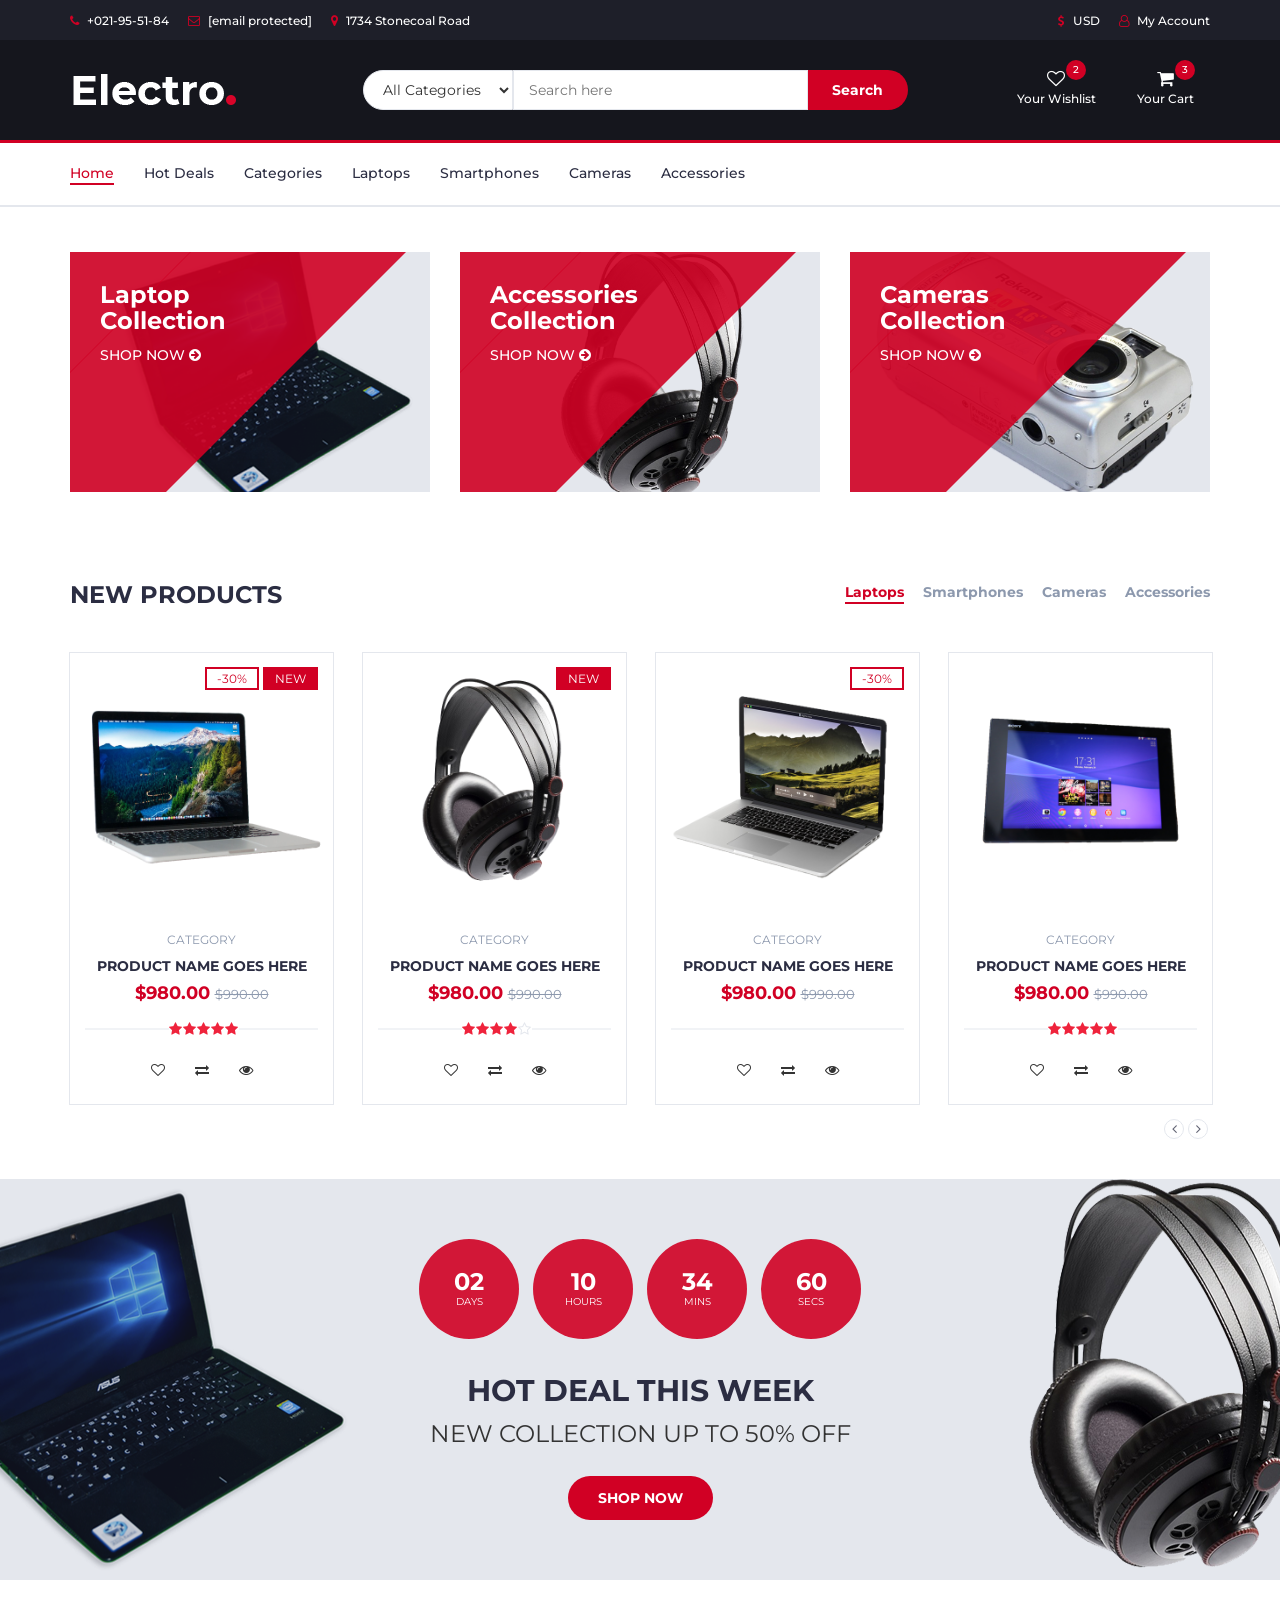
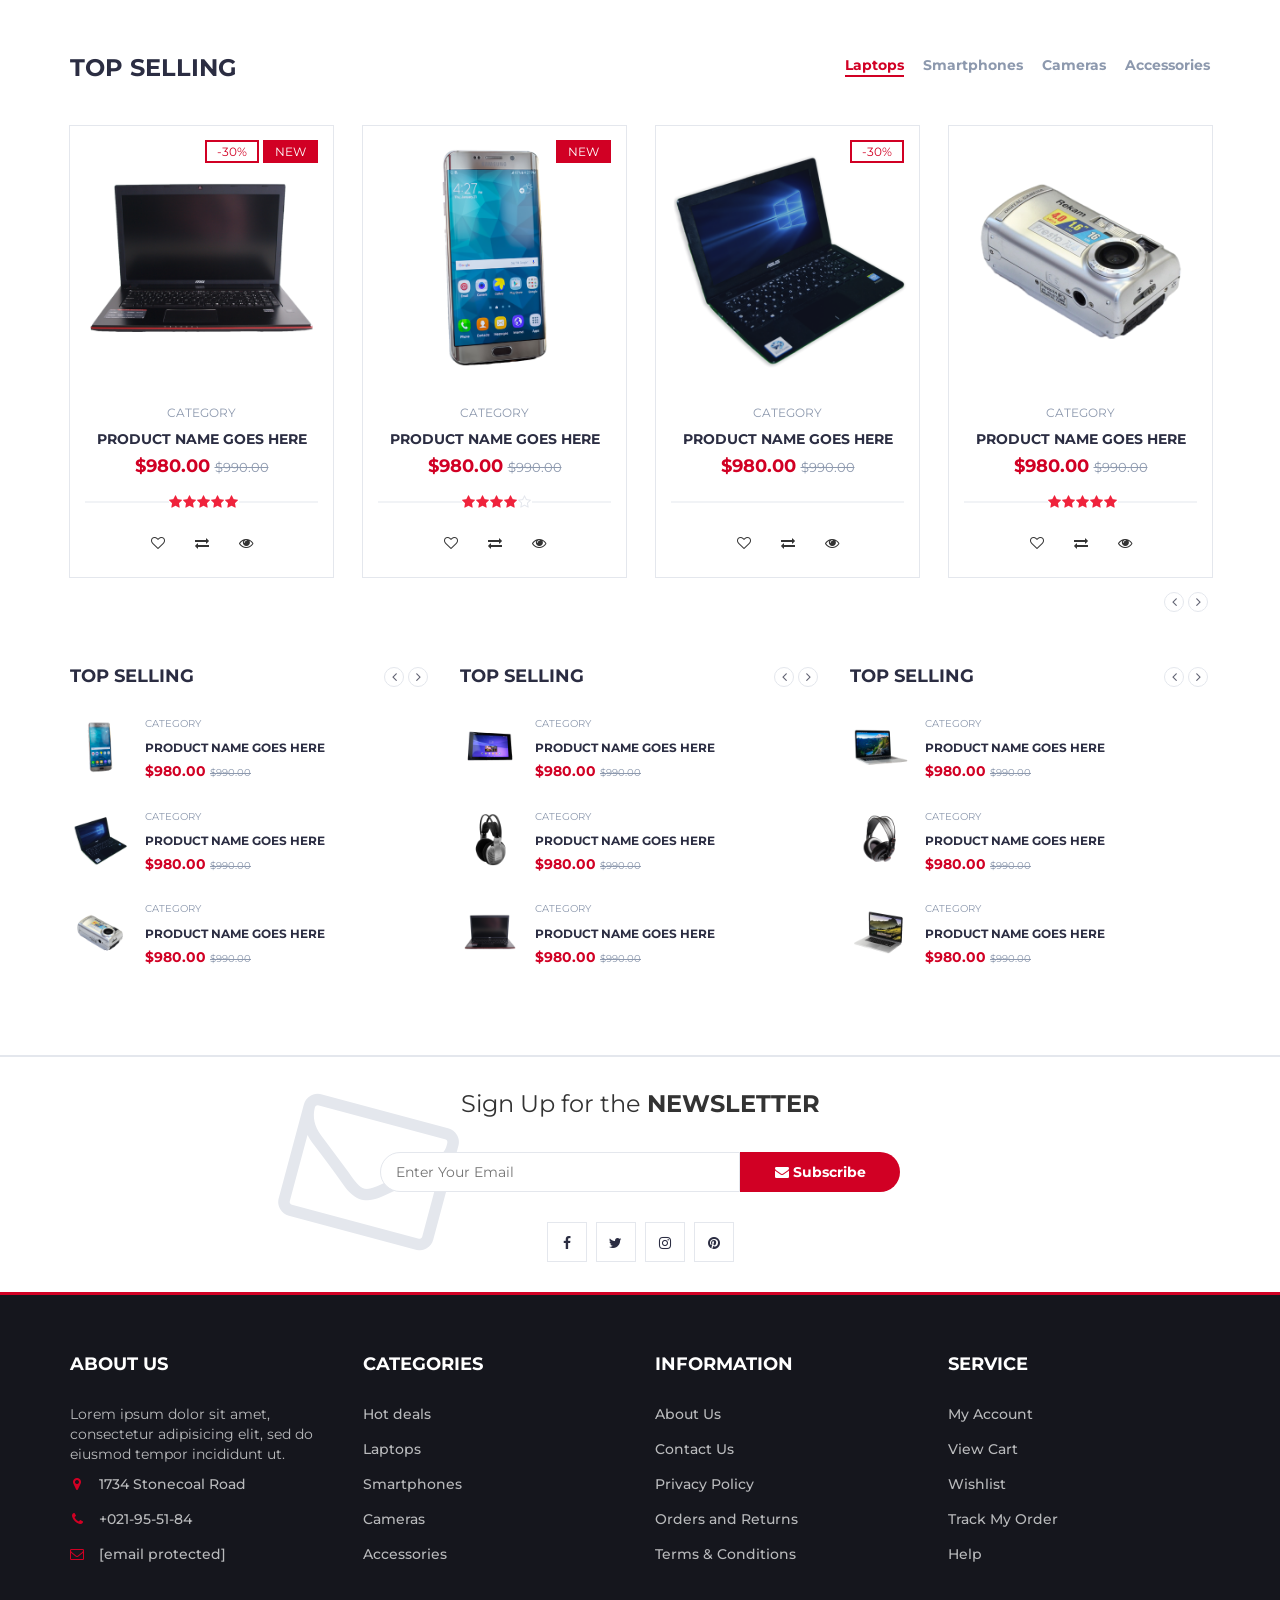
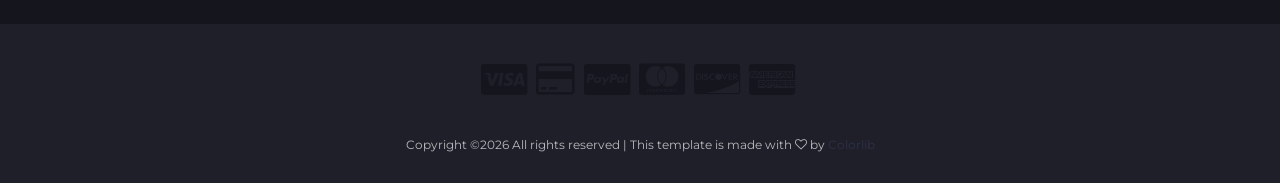
==== index.html @ 6ab48018 "added electro website template" ====
<!DOCTYPE html>
<html lang="en">

<!-- Mirrored from preview.colorlib.com/theme/electro/ by HTTrack Website Copier/3.x [XR&CO'2014], Wed, 13 Jul 2022 20:21:49 GMT -->
<head>
<meta charset="utf-8">
<meta http-equiv="X-UA-Compatible" content="IE=edge">
<meta name="viewport" content="width=device-width, initial-scale=1">

<title>Electro - HTML Ecommerce Template</title>

<link href="https://fonts.googleapis.com/css?family=Montserrat:400,500,700" rel="stylesheet">

<link type="text/css" rel="stylesheet" href="css/bootstrap.min.css%2bslick.css%2bslick-theme.css%2bnouislider.min.css%2bfont-awesome.min.css%2bstyle.css.pagespeed.cc.tL4EfFTy2N.css" />






<!--[if lt IE 9]>
		  <script src="https://oss.maxcdn.com/html5shiv/3.7.3/html5shiv.min.js"></script>
		  <script src="https://oss.maxcdn.com/respond/1.4.2/respond.min.js"></script>
		<![endif]-->
<script nonce="1121c369-f1de-4c46-b9bc-c034959afe3f">(function(w,d){!function(a,e,t,r){a.zarazData=a.zarazData||{};a.zarazData.executed=[];a.zaraz={deferred:[]};a.zaraz.q=[];a.zaraz._f=function(e){return function(){var t=Array.prototype.slice.call(arguments);a.zaraz.q.push({m:e,a:t})}};for(const e of["track","set","ecommerce","debug"])a.zaraz[e]=a.zaraz._f(e);a.zaraz.init=()=>{var t=e.getElementsByTagName(r)[0],z=e.createElement(r),n=e.getElementsByTagName("title")[0];n&&(a.zarazData.t=e.getElementsByTagName("title")[0].text);a.zarazData.x=Math.random();a.zarazData.w=a.screen.width;a.zarazData.h=a.screen.height;a.zarazData.j=a.innerHeight;a.zarazData.e=a.innerWidth;a.zarazData.l=a.location.href;a.zarazData.r=e.referrer;a.zarazData.k=a.screen.colorDepth;a.zarazData.n=e.characterSet;a.zarazData.o=(new Date).getTimezoneOffset();a.zarazData.q=[];for(;a.zaraz.q.length;){const e=a.zaraz.q.shift();a.zarazData.q.push(e)}z.defer=!0;for(const e of[localStorage,sessionStorage])Object.keys(e||{}).filter((a=>a.startsWith("_zaraz_"))).forEach((t=>{try{a.zarazData["z_"+t.slice(7)]=JSON.parse(e.getItem(t))}catch{a.zarazData["z_"+t.slice(7)]=e.getItem(t)}}));z.referrerPolicy="origin";z.src="../../cdn-cgi/zaraz/sd0d9.js?z="+btoa(encodeURIComponent(JSON.stringify(a.zarazData)));t.parentNode.insertBefore(z,t)};["complete","interactive"].includes(e.readyState)?zaraz.init():a.addEventListener("DOMContentLoaded",zaraz.init)}(w,d,0,"script");})(window,document);</script></head>
<body>

<header>

<div id="top-header">
<div class="container">
<ul class="header-links pull-left">
<li><a href="#"><i class="fa fa-phone"></i> +021-95-51-84</a></li>
<li><a href="#"><i class="fa fa-envelope-o"></i> <span class="__cf_email__" data-cfemail="badfd7dbd3d6fadfd7dbd3d694d9d5d7">[email&#160;protected]</span></a></li>
<li><a href="#"><i class="fa fa-map-marker"></i> 1734 Stonecoal Road</a></li>
</ul>
<ul class="header-links pull-right">
<li><a href="#"><i class="fa fa-dollar"></i> USD</a></li>
<li><a href="#"><i class="fa fa-user-o"></i> My Account</a></li>
</ul>
</div>
</div>


<div id="header">

<div class="container">

<div class="row">

<div class="col-md-3">
<div class="header-logo">
<a href="#" class="logo">
<img src="img/xlogo.png.pagespeed.ic.IbZDfTEapV.png" alt="">
</a>
</div>
</div>


<div class="col-md-6">
<div class="header-search">
<form>
<select class="input-select">
<option value="0">All Categories</option>
<option value="1">Category 01</option>
<option value="1">Category 02</option>
</select>
<input class="input" placeholder="Search here">
<button class="search-btn">Search</button>
</form>
</div>
</div>


<div class="col-md-3 clearfix">
<div class="header-ctn">

<div>
<a href="#">
<i class="fa fa-heart-o"></i>
<span>Your Wishlist</span>
<div class="qty">2</div>
</a>
</div>


<div class="dropdown">
<a class="dropdown-toggle" data-toggle="dropdown" aria-expanded="true">
<i class="fa fa-shopping-cart"></i>
<span>Your Cart</span>
<div class="qty">3</div>
</a>
<div class="cart-dropdown">
<div class="cart-list">
<div class="product-widget">
<div class="product-img">
<img src="img/xproduct01.png.pagespeed.ic.bnOya297qz.png" alt="">
</div>
<div class="product-body">
<h3 class="product-name"><a href="#">product name goes here</a></h3>
<h4 class="product-price"><span class="qty">1x</span>$980.00</h4>
</div>
<button class="delete"><i class="fa fa-close"></i></button>
</div>
<div class="product-widget">
<div class="product-img">
<img src="img/xproduct02.png.pagespeed.ic.0F2Q-2YhXR.png" alt="">
</div>
<div class="product-body">
<h3 class="product-name"><a href="#">product name goes here</a></h3>
<h4 class="product-price"><span class="qty">3x</span>$980.00</h4>
</div>
<button class="delete"><i class="fa fa-close"></i></button>
</div>
</div>
<div class="cart-summary">
<small>3 Item(s) selected</small>
<h5>SUBTOTAL: $2940.00</h5>
</div>
<div class="cart-btns">
<a href="#">View Cart</a>
<a href="#">Checkout <i class="fa fa-arrow-circle-right"></i></a>
</div>
</div>
</div>


<div class="menu-toggle">
<a href="#">
<i class="fa fa-bars"></i>
<span>Menu</span>
</a>
</div>

</div>
</div>

</div>

</div>

</div>

</header>


<nav id="navigation">

<div class="container">

<div id="responsive-nav">

<ul class="main-nav nav navbar-nav">
<li class="active"><a href="#">Home</a></li>
<li><a href="#">Hot Deals</a></li>
<li><a href="#">Categories</a></li>
<li><a href="#">Laptops</a></li>
<li><a href="#">Smartphones</a></li>
<li><a href="#">Cameras</a></li>
<li><a href="#">Accessories</a></li>
</ul>

</div>

</div>

</nav>


<div class="section">

<div class="container">

<div class="row">

<div class="col-md-4 col-xs-6">
<div class="shop">
<div class="shop-img">
<img src="img/xshop01.png.pagespeed.ic.0OLxVjlK5l.png" alt="">
</div>
<div class="shop-body">
<h3>Laptop<br>Collection</h3>
<a href="#" class="cta-btn">Shop now <i class="fa fa-arrow-circle-right"></i></a>
</div>
</div>
</div>


<div class="col-md-4 col-xs-6">
<div class="shop">
<div class="shop-img">
<img src="img/xshop03.png.pagespeed.ic.8NpHKbVVNM.png" alt="">
</div>
<div class="shop-body">
<h3>Accessories<br>Collection</h3>
<a href="#" class="cta-btn">Shop now <i class="fa fa-arrow-circle-right"></i></a>
</div>
</div>
</div>


<div class="col-md-4 col-xs-6">
<div class="shop">
<div class="shop-img">
<img src="img/xshop02.png.pagespeed.ic.lJiAjCgvog.png" alt="">
</div>
<div class="shop-body">
<h3>Cameras<br>Collection</h3>
<a href="#" class="cta-btn">Shop now <i class="fa fa-arrow-circle-right"></i></a>
</div>
</div>
</div>

</div>

</div>

</div>


<div class="section">

<div class="container">

<div class="row">

<div class="col-md-12">
<div class="section-title">
<h3 class="title">New Products</h3>
<div class="section-nav">
<ul class="section-tab-nav tab-nav">
<li class="active"><a data-toggle="tab" href="#tab1">Laptops</a></li>
<li><a data-toggle="tab" href="#tab1">Smartphones</a></li>
<li><a data-toggle="tab" href="#tab1">Cameras</a></li>
<li><a data-toggle="tab" href="#tab1">Accessories</a></li>
</ul>
</div>
</div>
</div>


<div class="col-md-12">
<div class="row">
<div class="products-tabs">

<div id="tab1" class="tab-pane active">
<div class="products-slick" data-nav="#slick-nav-1">

<div class="product">
<div class="product-img">
<img src="img/xproduct01.png.pagespeed.ic.bnOya297qz.png" alt="">
<div class="product-label">
<span class="sale">-30%</span>
<span class="new">NEW</span>
</div>
</div>
<div class="product-body">
<p class="product-category">Category</p>
<h3 class="product-name"><a href="#">product name goes here</a></h3>
<h4 class="product-price">$980.00 <del class="product-old-price">$990.00</del></h4>
<div class="product-rating">
<i class="fa fa-star"></i>
<i class="fa fa-star"></i>
<i class="fa fa-star"></i>
<i class="fa fa-star"></i>
<i class="fa fa-star"></i>
</div>
<div class="product-btns">
<button class="add-to-wishlist"><i class="fa fa-heart-o"></i><span class="tooltipp">add to wishlist</span></button>
<button class="add-to-compare"><i class="fa fa-exchange"></i><span class="tooltipp">add to compare</span></button>
<button class="quick-view"><i class="fa fa-eye"></i><span class="tooltipp">quick view</span></button>
</div>
</div>
<div class="add-to-cart">
<button class="add-to-cart-btn"><i class="fa fa-shopping-cart"></i> add to cart</button>
</div>
</div>


<div class="product">
<div class="product-img">
<img src="img/xproduct02.png.pagespeed.ic.0F2Q-2YhXR.png" alt="">
<div class="product-label">
<span class="new">NEW</span>
</div>
</div>
<div class="product-body">
<p class="product-category">Category</p>
<h3 class="product-name"><a href="#">product name goes here</a></h3>
<h4 class="product-price">$980.00 <del class="product-old-price">$990.00</del></h4>
<div class="product-rating">
<i class="fa fa-star"></i>
<i class="fa fa-star"></i>
<i class="fa fa-star"></i>
<i class="fa fa-star"></i>
<i class="fa fa-star-o"></i>
</div>
<div class="product-btns">
<button class="add-to-wishlist"><i class="fa fa-heart-o"></i><span class="tooltipp">add to wishlist</span></button>
<button class="add-to-compare"><i class="fa fa-exchange"></i><span class="tooltipp">add to compare</span></button>
<button class="quick-view"><i class="fa fa-eye"></i><span class="tooltipp">quick view</span></button>
</div>
</div>
<div class="add-to-cart">
<button class="add-to-cart-btn"><i class="fa fa-shopping-cart"></i> add to cart</button>
</div>
</div>


<div class="product">
<div class="product-img">
<img src="img/xproduct03.png.pagespeed.ic.-8OzpBNts2.png" alt="">
<div class="product-label">
<span class="sale">-30%</span>
</div>
</div>
<div class="product-body">
<p class="product-category">Category</p>
<h3 class="product-name"><a href="#">product name goes here</a></h3>
<h4 class="product-price">$980.00 <del class="product-old-price">$990.00</del></h4>
<div class="product-rating">
</div>
<div class="product-btns">
<button class="add-to-wishlist"><i class="fa fa-heart-o"></i><span class="tooltipp">add to wishlist</span></button>
<button class="add-to-compare"><i class="fa fa-exchange"></i><span class="tooltipp">add to compare</span></button>
<button class="quick-view"><i class="fa fa-eye"></i><span class="tooltipp">quick view</span></button>
</div>
</div>
<div class="add-to-cart">
<button class="add-to-cart-btn"><i class="fa fa-shopping-cart"></i> add to cart</button>
</div>
</div>


<div class="product">
<div class="product-img">
<img src="img/xproduct04.png.pagespeed.ic.X-NiSwyfSW.png" alt="">
</div>
<div class="product-body">
<p class="product-category">Category</p>
<h3 class="product-name"><a href="#">product name goes here</a></h3>
<h4 class="product-price">$980.00 <del class="product-old-price">$990.00</del></h4>
<div class="product-rating">
<i class="fa fa-star"></i>
<i class="fa fa-star"></i>
<i class="fa fa-star"></i>
<i class="fa fa-star"></i>
<i class="fa fa-star"></i>
</div>
<div class="product-btns">
<button class="add-to-wishlist"><i class="fa fa-heart-o"></i><span class="tooltipp">add to wishlist</span></button>
<button class="add-to-compare"><i class="fa fa-exchange"></i><span class="tooltipp">add to compare</span></button>
<button class="quick-view"><i class="fa fa-eye"></i><span class="tooltipp">quick view</span></button>
</div>
</div>
<div class="add-to-cart">
<button class="add-to-cart-btn"><i class="fa fa-shopping-cart"></i> add to cart</button>
</div>
</div>


<div class="product">
<div class="product-img">
<img src="img/xproduct05.png.pagespeed.ic.fo26rusUtM.png" alt="">
</div>
<div class="product-body">
<p class="product-category">Category</p>
<h3 class="product-name"><a href="#">product name goes here</a></h3>
<h4 class="product-price">$980.00 <del class="product-old-price">$990.00</del></h4>
<div class="product-rating">
<i class="fa fa-star"></i>
<i class="fa fa-star"></i>
<i class="fa fa-star"></i>
<i class="fa fa-star"></i>
<i class="fa fa-star"></i>
</div>
<div class="product-btns">
<button class="add-to-wishlist"><i class="fa fa-heart-o"></i><span class="tooltipp">add to wishlist</span></button>
<button class="add-to-compare"><i class="fa fa-exchange"></i><span class="tooltipp">add to compare</span></button>
<button class="quick-view"><i class="fa fa-eye"></i><span class="tooltipp">quick view</span></button>
</div>
</div>
<div class="add-to-cart">
<button class="add-to-cart-btn"><i class="fa fa-shopping-cart"></i> add to cart</button>
</div>
</div>

</div>
<div id="slick-nav-1" class="products-slick-nav"></div>
</div>

</div>
</div>
</div>

</div>

</div>

</div>


<div id="hot-deal" class="section">

<div class="container">

<div class="row">
<div class="col-md-12">
<div class="hot-deal">
<ul class="hot-deal-countdown">
<li>
<div>
<h3>02</h3>
<span>Days</span>
</div>
</li>
<li>
<div>
<h3>10</h3>
<span>Hours</span>
</div>
</li>
<li>
<div>
<h3>34</h3>
<span>Mins</span>
</div>
</li>
<li>
<div>
<h3>60</h3>
<span>Secs</span>
</div>
</li>
</ul>
<h2 class="text-uppercase">hot deal this week</h2>
<p>New Collection Up to 50% OFF</p>
<a class="primary-btn cta-btn" href="#">Shop now</a>
</div>
</div>
</div>

</div>

</div>


<div class="section">

<div class="container">

<div class="row">

<div class="col-md-12">
<div class="section-title">
<h3 class="title">Top selling</h3>
<div class="section-nav">
<ul class="section-tab-nav tab-nav">
<li class="active"><a data-toggle="tab" href="#tab2">Laptops</a></li>
<li><a data-toggle="tab" href="#tab2">Smartphones</a></li>
<li><a data-toggle="tab" href="#tab2">Cameras</a></li>
<li><a data-toggle="tab" href="#tab2">Accessories</a></li>
</ul>
</div>
</div>
</div>


<div class="col-md-12">
<div class="row">
<div class="products-tabs">

<div id="tab2" class="tab-pane fade in active">
<div class="products-slick" data-nav="#slick-nav-2">

<div class="product">
<div class="product-img">
<img src="img/xproduct06.png.pagespeed.ic._yeq3mFhdV.png" alt="">
<div class="product-label">
<span class="sale">-30%</span>
<span class="new">NEW</span>
</div>
</div>
<div class="product-body">
<p class="product-category">Category</p>
<h3 class="product-name"><a href="#">product name goes here</a></h3>
<h4 class="product-price">$980.00 <del class="product-old-price">$990.00</del></h4>
<div class="product-rating">
<i class="fa fa-star"></i>
<i class="fa fa-star"></i>
<i class="fa fa-star"></i>
<i class="fa fa-star"></i>
<i class="fa fa-star"></i>
</div>
<div class="product-btns">
<button class="add-to-wishlist"><i class="fa fa-heart-o"></i><span class="tooltipp">add to wishlist</span></button>
<button class="add-to-compare"><i class="fa fa-exchange"></i><span class="tooltipp">add to compare</span></button>
<button class="quick-view"><i class="fa fa-eye"></i><span class="tooltipp">quick view</span></button>
</div>
</div>
<div class="add-to-cart">
<button class="add-to-cart-btn"><i class="fa fa-shopping-cart"></i> add to cart</button>
</div>
</div>


<div class="product">
<div class="product-img">
<img src="img/xproduct07.png.pagespeed.ic.fLNCvoVVwK.png" alt="">
<div class="product-label">
<span class="new">NEW</span>
</div>
</div>
<div class="product-body">
<p class="product-category">Category</p>
<h3 class="product-name"><a href="#">product name goes here</a></h3>
<h4 class="product-price">$980.00 <del class="product-old-price">$990.00</del></h4>
<div class="product-rating">
<i class="fa fa-star"></i>
<i class="fa fa-star"></i>
<i class="fa fa-star"></i>
<i class="fa fa-star"></i>
<i class="fa fa-star-o"></i>
</div>
<div class="product-btns">
<button class="add-to-wishlist"><i class="fa fa-heart-o"></i><span class="tooltipp">add to wishlist</span></button>
<button class="add-to-compare"><i class="fa fa-exchange"></i><span class="tooltipp">add to compare</span></button>
<button class="quick-view"><i class="fa fa-eye"></i><span class="tooltipp">quick view</span></button>
</div>
</div>
<div class="add-to-cart">
<button class="add-to-cart-btn"><i class="fa fa-shopping-cart"></i> add to cart</button>
</div>
</div>


<div class="product">
<div class="product-img">
<img src="img/xproduct08.png.pagespeed.ic.aaUMhbY1m8.png" alt="">
<div class="product-label">
<span class="sale">-30%</span>
</div>
</div>
<div class="product-body">
<p class="product-category">Category</p>
<h3 class="product-name"><a href="#">product name goes here</a></h3>
<h4 class="product-price">$980.00 <del class="product-old-price">$990.00</del></h4>
<div class="product-rating">
</div>
<div class="product-btns">
<button class="add-to-wishlist"><i class="fa fa-heart-o"></i><span class="tooltipp">add to wishlist</span></button>
<button class="add-to-compare"><i class="fa fa-exchange"></i><span class="tooltipp">add to compare</span></button>
<button class="quick-view"><i class="fa fa-eye"></i><span class="tooltipp">quick view</span></button>
</div>
</div>
<div class="add-to-cart">
<button class="add-to-cart-btn"><i class="fa fa-shopping-cart"></i> add to cart</button>
</div>
</div>


<div class="product">
<div class="product-img">
<img src="img/xproduct09.png.pagespeed.ic.ZyaawIedge.png" alt="">
</div>
<div class="product-body">
<p class="product-category">Category</p>
<h3 class="product-name"><a href="#">product name goes here</a></h3>
<h4 class="product-price">$980.00 <del class="product-old-price">$990.00</del></h4>
<div class="product-rating">
<i class="fa fa-star"></i>
<i class="fa fa-star"></i>
<i class="fa fa-star"></i>
<i class="fa fa-star"></i>
<i class="fa fa-star"></i>
</div>
<div class="product-btns">
<button class="add-to-wishlist"><i class="fa fa-heart-o"></i><span class="tooltipp">add to wishlist</span></button>
<button class="add-to-compare"><i class="fa fa-exchange"></i><span class="tooltipp">add to compare</span></button>
<button class="quick-view"><i class="fa fa-eye"></i><span class="tooltipp">quick view</span></button>
</div>
</div>
<div class="add-to-cart">
<button class="add-to-cart-btn"><i class="fa fa-shopping-cart"></i> add to cart</button>
</div>
</div>


<div class="product">
<div class="product-img">
<img src="img/xproduct01.png.pagespeed.ic.bnOya297qz.png" alt="">
</div>
<div class="product-body">
<p class="product-category">Category</p>
<h3 class="product-name"><a href="#">product name goes here</a></h3>
<h4 class="product-price">$980.00 <del class="product-old-price">$990.00</del></h4>
<div class="product-rating">
<i class="fa fa-star"></i>
<i class="fa fa-star"></i>
<i class="fa fa-star"></i>
<i class="fa fa-star"></i>
<i class="fa fa-star"></i>
</div>
<div class="product-btns">
<button class="add-to-wishlist"><i class="fa fa-heart-o"></i><span class="tooltipp">add to wishlist</span></button>
<button class="add-to-compare"><i class="fa fa-exchange"></i><span class="tooltipp">add to compare</span></button>
<button class="quick-view"><i class="fa fa-eye"></i><span class="tooltipp">quick view</span></button>
</div>
</div>
<div class="add-to-cart">
<button class="add-to-cart-btn"><i class="fa fa-shopping-cart"></i> add to cart</button>
</div>
</div>

</div>
<div id="slick-nav-2" class="products-slick-nav"></div>
</div>

</div>
</div>
</div>

</div>

</div>

</div>


<div class="section">

<div class="container">

<div class="row">
<div class="col-md-4 col-xs-6">
<div class="section-title">
<h4 class="title">Top selling</h4>
<div class="section-nav">
<div id="slick-nav-3" class="products-slick-nav"></div>
</div>
</div>
<div class="products-widget-slick" data-nav="#slick-nav-3">
<div>

<div class="product-widget">
<div class="product-img">
<img src="img/xproduct07.png.pagespeed.ic.fLNCvoVVwK.png" alt="">
</div>
<div class="product-body">
<p class="product-category">Category</p>
<h3 class="product-name"><a href="#">product name goes here</a></h3>
<h4 class="product-price">$980.00 <del class="product-old-price">$990.00</del></h4>
</div>
</div>


<div class="product-widget">
<div class="product-img">
<img src="img/xproduct08.png.pagespeed.ic.aaUMhbY1m8.png" alt="">
</div>
<div class="product-body">
<p class="product-category">Category</p>
<h3 class="product-name"><a href="#">product name goes here</a></h3>
<h4 class="product-price">$980.00 <del class="product-old-price">$990.00</del></h4>
</div>
</div>


<div class="product-widget">
<div class="product-img">
<img src="img/xproduct09.png.pagespeed.ic.ZyaawIedge.png" alt="">
</div>
<div class="product-body">
<p class="product-category">Category</p>
<h3 class="product-name"><a href="#">product name goes here</a></h3>
<h4 class="product-price">$980.00 <del class="product-old-price">$990.00</del></h4>
</div>
</div>

</div>
<div>

<div class="product-widget">
<div class="product-img">
<img src="img/xproduct01.png.pagespeed.ic.bnOya297qz.png" alt="">
</div>
<div class="product-body">
<p class="product-category">Category</p>
<h3 class="product-name"><a href="#">product name goes here</a></h3>
<h4 class="product-price">$980.00 <del class="product-old-price">$990.00</del></h4>
</div>
</div>


<div class="product-widget">
<div class="product-img">
<img src="img/xproduct02.png.pagespeed.ic.0F2Q-2YhXR.png" alt="">
</div>
<div class="product-body">
<p class="product-category">Category</p>
<h3 class="product-name"><a href="#">product name goes here</a></h3>
<h4 class="product-price">$980.00 <del class="product-old-price">$990.00</del></h4>
</div>
</div>


<div class="product-widget">
<div class="product-img">
<img src="img/xproduct03.png.pagespeed.ic.-8OzpBNts2.png" alt="">
</div>
<div class="product-body">
<p class="product-category">Category</p>
<h3 class="product-name"><a href="#">product name goes here</a></h3>
<h4 class="product-price">$980.00 <del class="product-old-price">$990.00</del></h4>
</div>
</div>

</div>
</div>
</div>
<div class="col-md-4 col-xs-6">
<div class="section-title">
<h4 class="title">Top selling</h4>
<div class="section-nav">
<div id="slick-nav-4" class="products-slick-nav"></div>
</div>
</div>
<div class="products-widget-slick" data-nav="#slick-nav-4">
<div>

<div class="product-widget">
<div class="product-img">
<img src="img/xproduct04.png.pagespeed.ic.X-NiSwyfSW.png" alt="">
</div>
<div class="product-body">
<p class="product-category">Category</p>
<h3 class="product-name"><a href="#">product name goes here</a></h3>
<h4 class="product-price">$980.00 <del class="product-old-price">$990.00</del></h4>
</div>
</div>


<div class="product-widget">
<div class="product-img">
<img src="img/xproduct05.png.pagespeed.ic.fo26rusUtM.png" alt="">
</div>
<div class="product-body">
<p class="product-category">Category</p>
<h3 class="product-name"><a href="#">product name goes here</a></h3>
<h4 class="product-price">$980.00 <del class="product-old-price">$990.00</del></h4>
</div>
</div>


<div class="product-widget">
<div class="product-img">
<img src="img/xproduct06.png.pagespeed.ic._yeq3mFhdV.png" alt="">
</div>
<div class="product-body">
<p class="product-category">Category</p>
<h3 class="product-name"><a href="#">product name goes here</a></h3>
<h4 class="product-price">$980.00 <del class="product-old-price">$990.00</del></h4>
</div>
</div>

</div>
<div>

<div class="product-widget">
<div class="product-img">
<img src="img/xproduct07.png.pagespeed.ic.fLNCvoVVwK.png" alt="">
</div>
<div class="product-body">
<p class="product-category">Category</p>
<h3 class="product-name"><a href="#">product name goes here</a></h3>
<h4 class="product-price">$980.00 <del class="product-old-price">$990.00</del></h4>
</div>
</div>


<div class="product-widget">
<div class="product-img">
<img src="img/xproduct08.png.pagespeed.ic.aaUMhbY1m8.png" alt="">
</div>
<div class="product-body">
<p class="product-category">Category</p>
<h3 class="product-name"><a href="#">product name goes here</a></h3>
<h4 class="product-price">$980.00 <del class="product-old-price">$990.00</del></h4>
</div>
</div>


<div class="product-widget">
<div class="product-img">
<img src="img/xproduct09.png.pagespeed.ic.ZyaawIedge.png" alt="">
</div>
<div class="product-body">
<p class="product-category">Category</p>
<h3 class="product-name"><a href="#">product name goes here</a></h3>
<h4 class="product-price">$980.00 <del class="product-old-price">$990.00</del></h4>
</div>
</div>

</div>
</div>
</div>
<div class="clearfix visible-sm visible-xs"></div>
<div class="col-md-4 col-xs-6">
<div class="section-title">
<h4 class="title">Top selling</h4>
<div class="section-nav">
<div id="slick-nav-5" class="products-slick-nav"></div>
</div>
</div>
<div class="products-widget-slick" data-nav="#slick-nav-5">
<div>

<div class="product-widget">
<div class="product-img">
<img src="img/xproduct01.png.pagespeed.ic.bnOya297qz.png" alt="">
</div>
<div class="product-body">
<p class="product-category">Category</p>
<h3 class="product-name"><a href="#">product name goes here</a></h3>
<h4 class="product-price">$980.00 <del class="product-old-price">$990.00</del></h4>
</div>
</div>


<div class="product-widget">
<div class="product-img">
<img src="img/xproduct02.png.pagespeed.ic.0F2Q-2YhXR.png" alt="">
</div>
<div class="product-body">
<p class="product-category">Category</p>
<h3 class="product-name"><a href="#">product name goes here</a></h3>
<h4 class="product-price">$980.00 <del class="product-old-price">$990.00</del></h4>
</div>
</div>


<div class="product-widget">
<div class="product-img">
<img src="img/xproduct03.png.pagespeed.ic.-8OzpBNts2.png" alt="">
</div>
<div class="product-body">
<p class="product-category">Category</p>
<h3 class="product-name"><a href="#">product name goes here</a></h3>
<h4 class="product-price">$980.00 <del class="product-old-price">$990.00</del></h4>
</div>
</div>

</div>
<div>

<div class="product-widget">
<div class="product-img">
<img src="img/xproduct04.png.pagespeed.ic.X-NiSwyfSW.png" alt="">
</div>
<div class="product-body">
<p class="product-category">Category</p>
<h3 class="product-name"><a href="#">product name goes here</a></h3>
<h4 class="product-price">$980.00 <del class="product-old-price">$990.00</del></h4>
</div>
</div>


<div class="product-widget">
<div class="product-img">
<img src="img/xproduct05.png.pagespeed.ic.fo26rusUtM.png" alt="">
</div>
<div class="product-body">
<p class="product-category">Category</p>
<h3 class="product-name"><a href="#">product name goes here</a></h3>
<h4 class="product-price">$980.00 <del class="product-old-price">$990.00</del></h4>
</div>
</div>


<div class="product-widget">
<div class="product-img">
<img src="img/xproduct06.png.pagespeed.ic._yeq3mFhdV.png" alt="">
</div>
<div class="product-body">
<p class="product-category">Category</p>
<h3 class="product-name"><a href="#">product name goes here</a></h3>
<h4 class="product-price">$980.00 <del class="product-old-price">$990.00</del></h4>
</div>
</div>

</div>
</div>
</div>
</div>

</div>

</div>


<div id="newsletter" class="section">

<div class="container">

<div class="row">
<div class="col-md-12">
<div class="newsletter">
<p>Sign Up for the <strong>NEWSLETTER</strong></p>
<form>
<input class="input" type="email" placeholder="Enter Your Email">
<button class="newsletter-btn"><i class="fa fa-envelope"></i> Subscribe</button>
</form>
<ul class="newsletter-follow">
<li>
<a href="#"><i class="fa fa-facebook"></i></a>
</li>
<li>
<a href="#"><i class="fa fa-twitter"></i></a>
</li>
<li>
<a href="#"><i class="fa fa-instagram"></i></a>
</li>
<li>
<a href="#"><i class="fa fa-pinterest"></i></a>
</li>
</ul>
</div>
</div>
</div>

</div>

</div>


<footer id="footer">

<div class="section">

<div class="container">

<div class="row">
<div class="col-md-3 col-xs-6">
<div class="footer">
<h3 class="footer-title">About Us</h3>
<p>Lorem ipsum dolor sit amet, consectetur adipisicing elit, sed do eiusmod tempor incididunt ut.</p>
<ul class="footer-links">
<li><a href="#"><i class="fa fa-map-marker"></i>1734 Stonecoal Road</a></li>
<li><a href="#"><i class="fa fa-phone"></i>+021-95-51-84</a></li>
<li><a href="#"><i class="fa fa-envelope-o"></i><span class="__cf_email__" data-cfemail="0f6a626e66634f6a626e6663216c6062">[email&#160;protected]</span></a></li>
</ul>
</div>
</div>
<div class="col-md-3 col-xs-6">
<div class="footer">
<h3 class="footer-title">Categories</h3>
<ul class="footer-links">
<li><a href="#">Hot deals</a></li>
<li><a href="#">Laptops</a></li>
<li><a href="#">Smartphones</a></li>
<li><a href="#">Cameras</a></li>
<li><a href="#">Accessories</a></li>
</ul>
</div>
</div>
<div class="clearfix visible-xs"></div>
<div class="col-md-3 col-xs-6">
<div class="footer">
<h3 class="footer-title">Information</h3>
<ul class="footer-links">
<li><a href="#">About Us</a></li>
<li><a href="#">Contact Us</a></li>
<li><a href="#">Privacy Policy</a></li>
<li><a href="#">Orders and Returns</a></li>
<li><a href="#">Terms & Conditions</a></li>
</ul>
</div>
</div>
<div class="col-md-3 col-xs-6">
<div class="footer">
<h3 class="footer-title">Service</h3>
<ul class="footer-links">
<li><a href="#">My Account</a></li>
<li><a href="#">View Cart</a></li>
<li><a href="#">Wishlist</a></li>
<li><a href="#">Track My Order</a></li>
<li><a href="#">Help</a></li>
</ul>
</div>
</div>
</div>

</div>

</div>


<div id="bottom-footer" class="section">
<div class="container">

<div class="row">
<div class="col-md-12 text-center">
<ul class="footer-payments">
<li><a href="#"><i class="fa fa-cc-visa"></i></a></li>
<li><a href="#"><i class="fa fa-credit-card"></i></a></li>
<li><a href="#"><i class="fa fa-cc-paypal"></i></a></li>
<li><a href="#"><i class="fa fa-cc-mastercard"></i></a></li>
<li><a href="#"><i class="fa fa-cc-discover"></i></a></li>
<li><a href="#"><i class="fa fa-cc-amex"></i></a></li>
</ul>
<span class="copyright">

Copyright &copy;<script data-cfasync="false" src="../../cdn-cgi/scripts/5c5dd728/cloudflare-static/email-decode.min.js"></script><script>document.write(new Date().getFullYear());</script> All rights reserved | This template is made with <i class="fa fa-heart-o" aria-hidden="true"></i> by <a href="https://colorlib.com/" target="_blank">Colorlib</a>

</span>
</div>
</div>

</div>

</div>

</footer>


<script src="js/jquery.min.js"></script>
<script src="js/bootstrap.min.js%2bslick.min.js.pagespeed.jc.3oMYTFFUTv.js"></script><script>eval(mod_pagespeed_nePFsnc3nV);</script>
<script>eval(mod_pagespeed_wHSoBauwut);</script>
<script src="js/nouislider.min.js%2bjquery.zoom.min.js%2bmain.js.pagespeed.jc.UI7AC5_B6N.js"></script><script>eval(mod_pagespeed_WlmYdmNQnI);</script>
<script>eval(mod_pagespeed_HxeDIjvTXK);</script>
<script>eval(mod_pagespeed_m624O2n4N4);</script>
<script async src="https://www.googletagmanager.com/gtag/js?id=UA-23581568-13"></script>
<script>
  window.dataLayer = window.dataLayer || [];
  function gtag(){dataLayer.push(arguments);}
  gtag('js', new Date());

  gtag('config', 'UA-23581568-13');
</script>
<script defer src="https://static.cloudflareinsights.com/beacon.min.js/v652eace1692a40cfa3763df669d7439c1639079717194" integrity="sha512-Gi7xpJR8tSkrpF7aordPZQlW2DLtzUlZcumS8dMQjwDHEnw9I7ZLyiOj/6tZStRBGtGgN6ceN6cMH8z7etPGlw==" data-cf-beacon='{"rayId":"72a4bfd33a6b14f9","token":"cd0b4b3a733644fc843ef0b185f98241","version":"2022.6.0","si":100}' crossorigin="anonymous"></script>
</body>

<!-- Mirrored from preview.colorlib.com/theme/electro/ by HTTrack Website Copier/3.x [XR&CO'2014], Wed, 13 Jul 2022 20:21:55 GMT -->
</html>
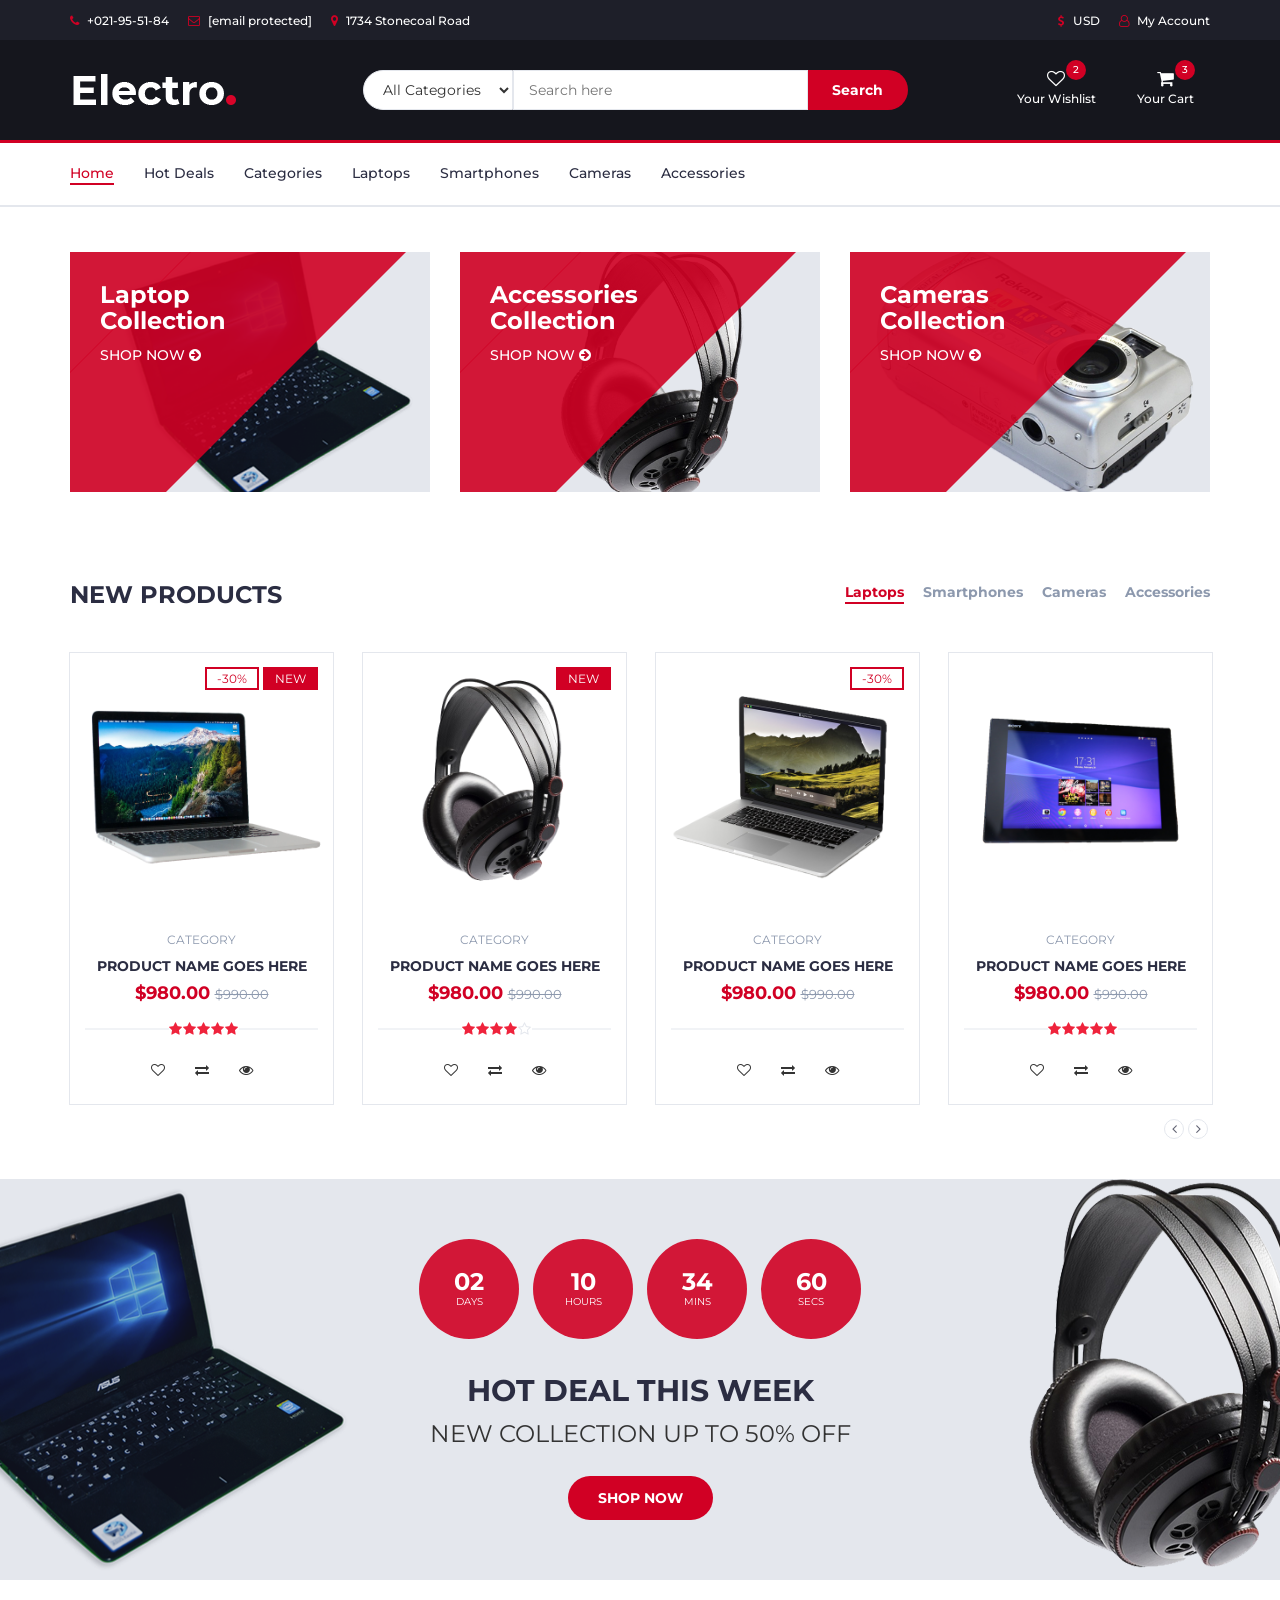
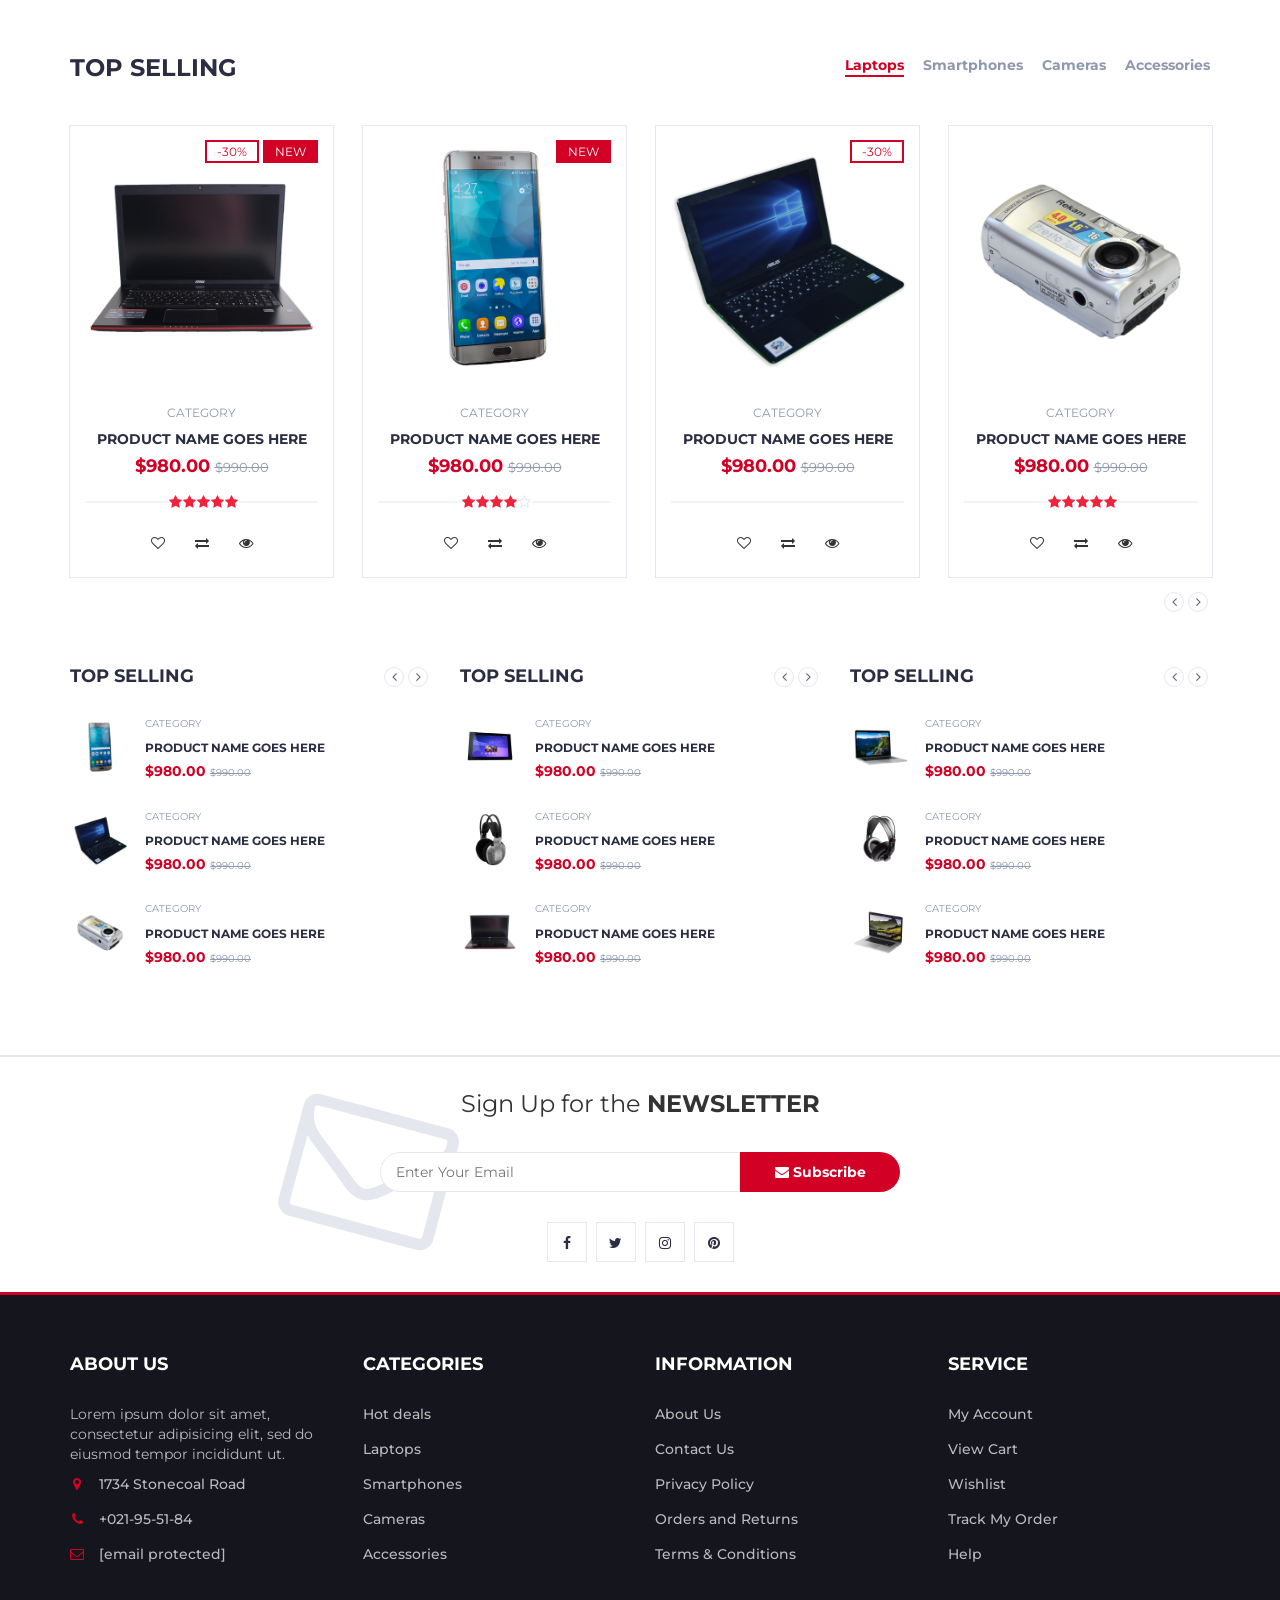
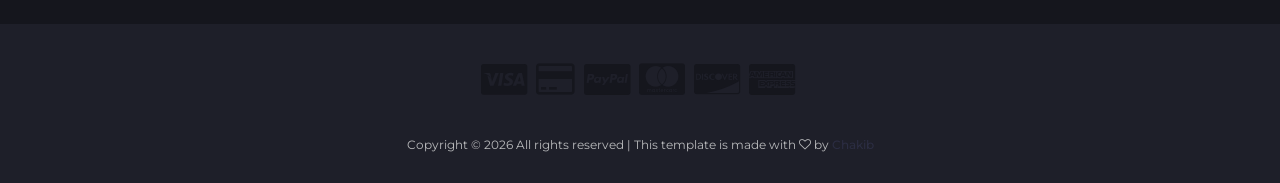
==== commit 4d62a927: "Cleaned up code, beautified & renamed js css files" ====
--- a/index.html
+++ b/index.html
@@ -1,1044 +1,1108 @@
 <!DOCTYPE html>
 <html lang="en">
 
-<!-- Mirrored from preview.colorlib.com/theme/electro/ by HTTrack Website Copier/3.x [XR&CO'2014], Wed, 13 Jul 2022 20:21:49 GMT -->
 <head>
-<meta charset="utf-8">
-<meta http-equiv="X-UA-Compatible" content="IE=edge">
-<meta name="viewport" content="width=device-width, initial-scale=1">
-
-<title>Electro - HTML Ecommerce Template</title>
-
-<link href="https://fonts.googleapis.com/css?family=Montserrat:400,500,700" rel="stylesheet">
-
-<link type="text/css" rel="stylesheet" href="css/bootstrap.min.css%2bslick.css%2bslick-theme.css%2bnouislider.min.css%2bfont-awesome.min.css%2bstyle.css.pagespeed.cc.tL4EfFTy2N.css" />
-
-
-
-
-
-
-<!--[if lt IE 9]>
-		  <script src="https://oss.maxcdn.com/html5shiv/3.7.3/html5shiv.min.js"></script>
-		  <script src="https://oss.maxcdn.com/respond/1.4.2/respond.min.js"></script>
-		<![endif]-->
-<script nonce="1121c369-f1de-4c46-b9bc-c034959afe3f">(function(w,d){!function(a,e,t,r){a.zarazData=a.zarazData||{};a.zarazData.executed=[];a.zaraz={deferred:[]};a.zaraz.q=[];a.zaraz._f=function(e){return function(){var t=Array.prototype.slice.call(arguments);a.zaraz.q.push({m:e,a:t})}};for(const e of["track","set","ecommerce","debug"])a.zaraz[e]=a.zaraz._f(e);a.zaraz.init=()=>{var t=e.getElementsByTagName(r)[0],z=e.createElement(r),n=e.getElementsByTagName("title")[0];n&&(a.zarazData.t=e.getElementsByTagName("title")[0].text);a.zarazData.x=Math.random();a.zarazData.w=a.screen.width;a.zarazData.h=a.screen.height;a.zarazData.j=a.innerHeight;a.zarazData.e=a.innerWidth;a.zarazData.l=a.location.href;a.zarazData.r=e.referrer;a.zarazData.k=a.screen.colorDepth;a.zarazData.n=e.characterSet;a.zarazData.o=(new Date).getTimezoneOffset();a.zarazData.q=[];for(;a.zaraz.q.length;){const e=a.zaraz.q.shift();a.zarazData.q.push(e)}z.defer=!0;for(const e of[localStorage,sessionStorage])Object.keys(e||{}).filter((a=>a.startsWith("_zaraz_"))).forEach((t=>{try{a.zarazData["z_"+t.slice(7)]=JSON.parse(e.getItem(t))}catch{a.zarazData["z_"+t.slice(7)]=e.getItem(t)}}));z.referrerPolicy="origin";z.src="../../cdn-cgi/zaraz/sd0d9.js?z="+btoa(encodeURIComponent(JSON.stringify(a.zarazData)));t.parentNode.insertBefore(z,t)};["complete","interactive"].includes(e.readyState)?zaraz.init():a.addEventListener("DOMContentLoaded",zaraz.init)}(w,d,0,"script");})(window,document);</script></head>
+  <meta charset="utf-8">
+  <meta http-equiv="X-UA-Compatible" content="IE=edge">
+  <meta name="viewport" content="width=device-width, initial-scale=1">
+
+  <title>Electro - HTML Ecommerce Template</title>
+
+  <link href="https://fonts.googleapis.com/css?family=Montserrat:400,500,700" rel="stylesheet">
+
+  <link type="text/css" rel="stylesheet" href="css/style.css" />
+
+  <script nonce="1121c369-f1de-4c46-b9bc-c034959afe3f">
+    (function(w, d) {
+      ! function(a, e, t, r) {
+        a.zarazData = a.zarazData || {};
+        a.zarazData.executed = [];
+        a.zaraz = {
+          deferred: []
+        };
+        a.zaraz.q = [];
+        a.zaraz._f = function(e) {
+          return function() {
+            var t = Array.prototype.slice.call(arguments);
+            a.zaraz.q.push({
+              m: e,
+              a: t
+            })
+          }
+        };
+        for (const e of ["track", "set", "ecommerce", "debug"]) a.zaraz[e] = a.zaraz._f(e);
+        a.zaraz.init = () => {
+          var t = e.getElementsByTagName(r)[0],
+            z = e.createElement(r),
+            n = e.getElementsByTagName("title")[0];
+          n && (a.zarazData.t = e.getElementsByTagName("title")[0].text);
+          a.zarazData.x = Math.random();
+          a.zarazData.w = a.screen.width;
+          a.zarazData.h = a.screen.height;
+          a.zarazData.j = a.innerHeight;
+          a.zarazData.e = a.innerWidth;
+          a.zarazData.l = a.location.href;
+          a.zarazData.r = e.referrer;
+          a.zarazData.k = a.screen.colorDepth;
+          a.zarazData.n = e.characterSet;
+          a.zarazData.o = (new Date).getTimezoneOffset();
+          a.zarazData.q = [];
+          for (; a.zaraz.q.length;) {
+            const e = a.zaraz.q.shift();
+            a.zarazData.q.push(e)
+          }
+          z.defer = !0;
+          for (const e of [localStorage, sessionStorage]) Object.keys(e || {}).filter((a => a.startsWith("_zaraz_"))).forEach((t => {
+            try {
+              a.zarazData["z_" + t.slice(7)] = JSON.parse(e.getItem(t))
+            } catch {
+              a.zarazData["z_" + t.slice(7)] = e.getItem(t)
+            }
+          }));
+          z.referrerPolicy = "origin";
+          z.src = "../../cdn-cgi/zaraz/sd0d9.js?z=" + btoa(encodeURIComponent(JSON.stringify(a.zarazData)));
+          t.parentNode.insertBefore(z, t)
+        };
+        ["complete", "interactive"].includes(e.readyState) ? zaraz.init() : a.addEventListener("DOMContentLoaded", zaraz.init)
+      }(w, d, 0, "script");
+    })(window, document);
+  </script>
+</head>
+
 <body>
 
-<header>
-
-<div id="top-header">
-<div class="container">
-<ul class="header-links pull-left">
-<li><a href="#"><i class="fa fa-phone"></i> +021-95-51-84</a></li>
-<li><a href="#"><i class="fa fa-envelope-o"></i> <span class="__cf_email__" data-cfemail="badfd7dbd3d6fadfd7dbd3d694d9d5d7">[email&#160;protected]</span></a></li>
-<li><a href="#"><i class="fa fa-map-marker"></i> 1734 Stonecoal Road</a></li>
-</ul>
-<ul class="header-links pull-right">
-<li><a href="#"><i class="fa fa-dollar"></i> USD</a></li>
-<li><a href="#"><i class="fa fa-user-o"></i> My Account</a></li>
-</ul>
-</div>
-</div>
-
-
-<div id="header">
-
-<div class="container">
-
-<div class="row">
-
-<div class="col-md-3">
-<div class="header-logo">
-<a href="#" class="logo">
-<img src="img/xlogo.png.pagespeed.ic.IbZDfTEapV.png" alt="">
-</a>
-</div>
-</div>
-
-
-<div class="col-md-6">
-<div class="header-search">
-<form>
-<select class="input-select">
-<option value="0">All Categories</option>
-<option value="1">Category 01</option>
-<option value="1">Category 02</option>
-</select>
-<input class="input" placeholder="Search here">
-<button class="search-btn">Search</button>
-</form>
-</div>
-</div>
-
-
-<div class="col-md-3 clearfix">
-<div class="header-ctn">
-
-<div>
-<a href="#">
-<i class="fa fa-heart-o"></i>
-<span>Your Wishlist</span>
-<div class="qty">2</div>
-</a>
-</div>
-
-
-<div class="dropdown">
-<a class="dropdown-toggle" data-toggle="dropdown" aria-expanded="true">
-<i class="fa fa-shopping-cart"></i>
-<span>Your Cart</span>
-<div class="qty">3</div>
-</a>
-<div class="cart-dropdown">
-<div class="cart-list">
-<div class="product-widget">
-<div class="product-img">
-<img src="img/xproduct01.png.pagespeed.ic.bnOya297qz.png" alt="">
-</div>
-<div class="product-body">
-<h3 class="product-name"><a href="#">product name goes here</a></h3>
-<h4 class="product-price"><span class="qty">1x</span>$980.00</h4>
-</div>
-<button class="delete"><i class="fa fa-close"></i></button>
-</div>
-<div class="product-widget">
-<div class="product-img">
-<img src="img/xproduct02.png.pagespeed.ic.0F2Q-2YhXR.png" alt="">
-</div>
-<div class="product-body">
-<h3 class="product-name"><a href="#">product name goes here</a></h3>
-<h4 class="product-price"><span class="qty">3x</span>$980.00</h4>
-</div>
-<button class="delete"><i class="fa fa-close"></i></button>
-</div>
-</div>
-<div class="cart-summary">
-<small>3 Item(s) selected</small>
-<h5>SUBTOTAL: $2940.00</h5>
-</div>
-<div class="cart-btns">
-<a href="#">View Cart</a>
-<a href="#">Checkout <i class="fa fa-arrow-circle-right"></i></a>
-</div>
-</div>
-</div>
-
-
-<div class="menu-toggle">
-<a href="#">
-<i class="fa fa-bars"></i>
-<span>Menu</span>
-</a>
-</div>
-
-</div>
-</div>
-
-</div>
-
-</div>
-
-</div>
-
-</header>
-
-
-<nav id="navigation">
-
-<div class="container">
-
-<div id="responsive-nav">
-
-<ul class="main-nav nav navbar-nav">
-<li class="active"><a href="#">Home</a></li>
-<li><a href="#">Hot Deals</a></li>
-<li><a href="#">Categories</a></li>
-<li><a href="#">Laptops</a></li>
-<li><a href="#">Smartphones</a></li>
-<li><a href="#">Cameras</a></li>
-<li><a href="#">Accessories</a></li>
-</ul>
-
-</div>
-
-</div>
-
-</nav>
-
-
-<div class="section">
-
-<div class="container">
-
-<div class="row">
-
-<div class="col-md-4 col-xs-6">
-<div class="shop">
-<div class="shop-img">
-<img src="img/xshop01.png.pagespeed.ic.0OLxVjlK5l.png" alt="">
-</div>
-<div class="shop-body">
-<h3>Laptop<br>Collection</h3>
-<a href="#" class="cta-btn">Shop now <i class="fa fa-arrow-circle-right"></i></a>
-</div>
-</div>
-</div>
-
-
-<div class="col-md-4 col-xs-6">
-<div class="shop">
-<div class="shop-img">
-<img src="img/xshop03.png.pagespeed.ic.8NpHKbVVNM.png" alt="">
-</div>
-<div class="shop-body">
-<h3>Accessories<br>Collection</h3>
-<a href="#" class="cta-btn">Shop now <i class="fa fa-arrow-circle-right"></i></a>
-</div>
-</div>
-</div>
-
-
-<div class="col-md-4 col-xs-6">
-<div class="shop">
-<div class="shop-img">
-<img src="img/xshop02.png.pagespeed.ic.lJiAjCgvog.png" alt="">
-</div>
-<div class="shop-body">
-<h3>Cameras<br>Collection</h3>
-<a href="#" class="cta-btn">Shop now <i class="fa fa-arrow-circle-right"></i></a>
-</div>
-</div>
-</div>
-
-</div>
-
-</div>
-
-</div>
-
-
-<div class="section">
-
-<div class="container">
-
-<div class="row">
-
-<div class="col-md-12">
-<div class="section-title">
-<h3 class="title">New Products</h3>
-<div class="section-nav">
-<ul class="section-tab-nav tab-nav">
-<li class="active"><a data-toggle="tab" href="#tab1">Laptops</a></li>
-<li><a data-toggle="tab" href="#tab1">Smartphones</a></li>
-<li><a data-toggle="tab" href="#tab1">Cameras</a></li>
-<li><a data-toggle="tab" href="#tab1">Accessories</a></li>
-</ul>
-</div>
-</div>
-</div>
-
-
-<div class="col-md-12">
-<div class="row">
-<div class="products-tabs">
-
-<div id="tab1" class="tab-pane active">
-<div class="products-slick" data-nav="#slick-nav-1">
-
-<div class="product">
-<div class="product-img">
-<img src="img/xproduct01.png.pagespeed.ic.bnOya297qz.png" alt="">
-<div class="product-label">
-<span class="sale">-30%</span>
-<span class="new">NEW</span>
-</div>
-</div>
-<div class="product-body">
-<p class="product-category">Category</p>
-<h3 class="product-name"><a href="#">product name goes here</a></h3>
-<h4 class="product-price">$980.00 <del class="product-old-price">$990.00</del></h4>
-<div class="product-rating">
-<i class="fa fa-star"></i>
-<i class="fa fa-star"></i>
-<i class="fa fa-star"></i>
-<i class="fa fa-star"></i>
-<i class="fa fa-star"></i>
-</div>
-<div class="product-btns">
-<button class="add-to-wishlist"><i class="fa fa-heart-o"></i><span class="tooltipp">add to wishlist</span></button>
-<button class="add-to-compare"><i class="fa fa-exchange"></i><span class="tooltipp">add to compare</span></button>
-<button class="quick-view"><i class="fa fa-eye"></i><span class="tooltipp">quick view</span></button>
-</div>
-</div>
-<div class="add-to-cart">
-<button class="add-to-cart-btn"><i class="fa fa-shopping-cart"></i> add to cart</button>
-</div>
-</div>
-
-
-<div class="product">
-<div class="product-img">
-<img src="img/xproduct02.png.pagespeed.ic.0F2Q-2YhXR.png" alt="">
-<div class="product-label">
-<span class="new">NEW</span>
-</div>
-</div>
-<div class="product-body">
-<p class="product-category">Category</p>
-<h3 class="product-name"><a href="#">product name goes here</a></h3>
-<h4 class="product-price">$980.00 <del class="product-old-price">$990.00</del></h4>
-<div class="product-rating">
-<i class="fa fa-star"></i>
-<i class="fa fa-star"></i>
-<i class="fa fa-star"></i>
-<i class="fa fa-star"></i>
-<i class="fa fa-star-o"></i>
-</div>
-<div class="product-btns">
-<button class="add-to-wishlist"><i class="fa fa-heart-o"></i><span class="tooltipp">add to wishlist</span></button>
-<button class="add-to-compare"><i class="fa fa-exchange"></i><span class="tooltipp">add to compare</span></button>
-<button class="quick-view"><i class="fa fa-eye"></i><span class="tooltipp">quick view</span></button>
-</div>
-</div>
-<div class="add-to-cart">
-<button class="add-to-cart-btn"><i class="fa fa-shopping-cart"></i> add to cart</button>
-</div>
-</div>
-
-
-<div class="product">
-<div class="product-img">
-<img src="img/xproduct03.png.pagespeed.ic.-8OzpBNts2.png" alt="">
-<div class="product-label">
-<span class="sale">-30%</span>
-</div>
-</div>
-<div class="product-body">
-<p class="product-category">Category</p>
-<h3 class="product-name"><a href="#">product name goes here</a></h3>
-<h4 class="product-price">$980.00 <del class="product-old-price">$990.00</del></h4>
-<div class="product-rating">
-</div>
-<div class="product-btns">
-<button class="add-to-wishlist"><i class="fa fa-heart-o"></i><span class="tooltipp">add to wishlist</span></button>
-<button class="add-to-compare"><i class="fa fa-exchange"></i><span class="tooltipp">add to compare</span></button>
-<button class="quick-view"><i class="fa fa-eye"></i><span class="tooltipp">quick view</span></button>
-</div>
-</div>
-<div class="add-to-cart">
-<button class="add-to-cart-btn"><i class="fa fa-shopping-cart"></i> add to cart</button>
-</div>
-</div>
-
-
-<div class="product">
-<div class="product-img">
-<img src="img/xproduct04.png.pagespeed.ic.X-NiSwyfSW.png" alt="">
-</div>
-<div class="product-body">
-<p class="product-category">Category</p>
-<h3 class="product-name"><a href="#">product name goes here</a></h3>
-<h4 class="product-price">$980.00 <del class="product-old-price">$990.00</del></h4>
-<div class="product-rating">
-<i class="fa fa-star"></i>
-<i class="fa fa-star"></i>
-<i class="fa fa-star"></i>
-<i class="fa fa-star"></i>
-<i class="fa fa-star"></i>
-</div>
-<div class="product-btns">
-<button class="add-to-wishlist"><i class="fa fa-heart-o"></i><span class="tooltipp">add to wishlist</span></button>
-<button class="add-to-compare"><i class="fa fa-exchange"></i><span class="tooltipp">add to compare</span></button>
-<button class="quick-view"><i class="fa fa-eye"></i><span class="tooltipp">quick view</span></button>
-</div>
-</div>
-<div class="add-to-cart">
-<button class="add-to-cart-btn"><i class="fa fa-shopping-cart"></i> add to cart</button>
-</div>
-</div>
-
-
-<div class="product">
-<div class="product-img">
-<img src="img/xproduct05.png.pagespeed.ic.fo26rusUtM.png" alt="">
-</div>
-<div class="product-body">
-<p class="product-category">Category</p>
-<h3 class="product-name"><a href="#">product name goes here</a></h3>
-<h4 class="product-price">$980.00 <del class="product-old-price">$990.00</del></h4>
-<div class="product-rating">
-<i class="fa fa-star"></i>
-<i class="fa fa-star"></i>
-<i class="fa fa-star"></i>
-<i class="fa fa-star"></i>
-<i class="fa fa-star"></i>
-</div>
-<div class="product-btns">
-<button class="add-to-wishlist"><i class="fa fa-heart-o"></i><span class="tooltipp">add to wishlist</span></button>
-<button class="add-to-compare"><i class="fa fa-exchange"></i><span class="tooltipp">add to compare</span></button>
-<button class="quick-view"><i class="fa fa-eye"></i><span class="tooltipp">quick view</span></button>
-</div>
-</div>
-<div class="add-to-cart">
-<button class="add-to-cart-btn"><i class="fa fa-shopping-cart"></i> add to cart</button>
-</div>
-</div>
-
-</div>
-<div id="slick-nav-1" class="products-slick-nav"></div>
-</div>
-
-</div>
-</div>
-</div>
-
-</div>
-
-</div>
-
-</div>
-
-
-<div id="hot-deal" class="section">
-
-<div class="container">
-
-<div class="row">
-<div class="col-md-12">
-<div class="hot-deal">
-<ul class="hot-deal-countdown">
-<li>
-<div>
-<h3>02</h3>
-<span>Days</span>
-</div>
-</li>
-<li>
-<div>
-<h3>10</h3>
-<span>Hours</span>
-</div>
-</li>
-<li>
-<div>
-<h3>34</h3>
-<span>Mins</span>
-</div>
-</li>
-<li>
-<div>
-<h3>60</h3>
-<span>Secs</span>
-</div>
-</li>
-</ul>
-<h2 class="text-uppercase">hot deal this week</h2>
-<p>New Collection Up to 50% OFF</p>
-<a class="primary-btn cta-btn" href="#">Shop now</a>
-</div>
-</div>
-</div>
-
-</div>
-
-</div>
-
-
-<div class="section">
-
-<div class="container">
-
-<div class="row">
-
-<div class="col-md-12">
-<div class="section-title">
-<h3 class="title">Top selling</h3>
-<div class="section-nav">
-<ul class="section-tab-nav tab-nav">
-<li class="active"><a data-toggle="tab" href="#tab2">Laptops</a></li>
-<li><a data-toggle="tab" href="#tab2">Smartphones</a></li>
-<li><a data-toggle="tab" href="#tab2">Cameras</a></li>
-<li><a data-toggle="tab" href="#tab2">Accessories</a></li>
-</ul>
-</div>
-</div>
-</div>
-
-
-<div class="col-md-12">
-<div class="row">
-<div class="products-tabs">
-
-<div id="tab2" class="tab-pane fade in active">
-<div class="products-slick" data-nav="#slick-nav-2">
-
-<div class="product">
-<div class="product-img">
-<img src="img/xproduct06.png.pagespeed.ic._yeq3mFhdV.png" alt="">
-<div class="product-label">
-<span class="sale">-30%</span>
-<span class="new">NEW</span>
-</div>
-</div>
-<div class="product-body">
-<p class="product-category">Category</p>
-<h3 class="product-name"><a href="#">product name goes here</a></h3>
-<h4 class="product-price">$980.00 <del class="product-old-price">$990.00</del></h4>
-<div class="product-rating">
-<i class="fa fa-star"></i>
-<i class="fa fa-star"></i>
-<i class="fa fa-star"></i>
-<i class="fa fa-star"></i>
-<i class="fa fa-star"></i>
-</div>
-<div class="product-btns">
-<button class="add-to-wishlist"><i class="fa fa-heart-o"></i><span class="tooltipp">add to wishlist</span></button>
-<button class="add-to-compare"><i class="fa fa-exchange"></i><span class="tooltipp">add to compare</span></button>
-<button class="quick-view"><i class="fa fa-eye"></i><span class="tooltipp">quick view</span></button>
-</div>
-</div>
-<div class="add-to-cart">
-<button class="add-to-cart-btn"><i class="fa fa-shopping-cart"></i> add to cart</button>
-</div>
-</div>
-
-
-<div class="product">
-<div class="product-img">
-<img src="img/xproduct07.png.pagespeed.ic.fLNCvoVVwK.png" alt="">
-<div class="product-label">
-<span class="new">NEW</span>
-</div>
-</div>
-<div class="product-body">
-<p class="product-category">Category</p>
-<h3 class="product-name"><a href="#">product name goes here</a></h3>
-<h4 class="product-price">$980.00 <del class="product-old-price">$990.00</del></h4>
-<div class="product-rating">
-<i class="fa fa-star"></i>
-<i class="fa fa-star"></i>
-<i class="fa fa-star"></i>
-<i class="fa fa-star"></i>
-<i class="fa fa-star-o"></i>
-</div>
-<div class="product-btns">
-<button class="add-to-wishlist"><i class="fa fa-heart-o"></i><span class="tooltipp">add to wishlist</span></button>
-<button class="add-to-compare"><i class="fa fa-exchange"></i><span class="tooltipp">add to compare</span></button>
-<button class="quick-view"><i class="fa fa-eye"></i><span class="tooltipp">quick view</span></button>
-</div>
-</div>
-<div class="add-to-cart">
-<button class="add-to-cart-btn"><i class="fa fa-shopping-cart"></i> add to cart</button>
-</div>
-</div>
-
-
-<div class="product">
-<div class="product-img">
-<img src="img/xproduct08.png.pagespeed.ic.aaUMhbY1m8.png" alt="">
-<div class="product-label">
-<span class="sale">-30%</span>
-</div>
-</div>
-<div class="product-body">
-<p class="product-category">Category</p>
-<h3 class="product-name"><a href="#">product name goes here</a></h3>
-<h4 class="product-price">$980.00 <del class="product-old-price">$990.00</del></h4>
-<div class="product-rating">
-</div>
-<div class="product-btns">
-<button class="add-to-wishlist"><i class="fa fa-heart-o"></i><span class="tooltipp">add to wishlist</span></button>
-<button class="add-to-compare"><i class="fa fa-exchange"></i><span class="tooltipp">add to compare</span></button>
-<button class="quick-view"><i class="fa fa-eye"></i><span class="tooltipp">quick view</span></button>
-</div>
-</div>
-<div class="add-to-cart">
-<button class="add-to-cart-btn"><i class="fa fa-shopping-cart"></i> add to cart</button>
-</div>
-</div>
-
-
-<div class="product">
-<div class="product-img">
-<img src="img/xproduct09.png.pagespeed.ic.ZyaawIedge.png" alt="">
-</div>
-<div class="product-body">
-<p class="product-category">Category</p>
-<h3 class="product-name"><a href="#">product name goes here</a></h3>
-<h4 class="product-price">$980.00 <del class="product-old-price">$990.00</del></h4>
-<div class="product-rating">
-<i class="fa fa-star"></i>
-<i class="fa fa-star"></i>
-<i class="fa fa-star"></i>
-<i class="fa fa-star"></i>
-<i class="fa fa-star"></i>
-</div>
-<div class="product-btns">
-<button class="add-to-wishlist"><i class="fa fa-heart-o"></i><span class="tooltipp">add to wishlist</span></button>
-<button class="add-to-compare"><i class="fa fa-exchange"></i><span class="tooltipp">add to compare</span></button>
-<button class="quick-view"><i class="fa fa-eye"></i><span class="tooltipp">quick view</span></button>
-</div>
-</div>
-<div class="add-to-cart">
-<button class="add-to-cart-btn"><i class="fa fa-shopping-cart"></i> add to cart</button>
-</div>
-</div>
-
-
-<div class="product">
-<div class="product-img">
-<img src="img/xproduct01.png.pagespeed.ic.bnOya297qz.png" alt="">
-</div>
-<div class="product-body">
-<p class="product-category">Category</p>
-<h3 class="product-name"><a href="#">product name goes here</a></h3>
-<h4 class="product-price">$980.00 <del class="product-old-price">$990.00</del></h4>
-<div class="product-rating">
-<i class="fa fa-star"></i>
-<i class="fa fa-star"></i>
-<i class="fa fa-star"></i>
-<i class="fa fa-star"></i>
-<i class="fa fa-star"></i>
-</div>
-<div class="product-btns">
-<button class="add-to-wishlist"><i class="fa fa-heart-o"></i><span class="tooltipp">add to wishlist</span></button>
-<button class="add-to-compare"><i class="fa fa-exchange"></i><span class="tooltipp">add to compare</span></button>
-<button class="quick-view"><i class="fa fa-eye"></i><span class="tooltipp">quick view</span></button>
-</div>
-</div>
-<div class="add-to-cart">
-<button class="add-to-cart-btn"><i class="fa fa-shopping-cart"></i> add to cart</button>
-</div>
-</div>
-
-</div>
-<div id="slick-nav-2" class="products-slick-nav"></div>
-</div>
-
-</div>
-</div>
-</div>
-
-</div>
-
-</div>
-
-</div>
-
-
-<div class="section">
-
-<div class="container">
-
-<div class="row">
-<div class="col-md-4 col-xs-6">
-<div class="section-title">
-<h4 class="title">Top selling</h4>
-<div class="section-nav">
-<div id="slick-nav-3" class="products-slick-nav"></div>
-</div>
-</div>
-<div class="products-widget-slick" data-nav="#slick-nav-3">
-<div>
-
-<div class="product-widget">
-<div class="product-img">
-<img src="img/xproduct07.png.pagespeed.ic.fLNCvoVVwK.png" alt="">
-</div>
-<div class="product-body">
-<p class="product-category">Category</p>
-<h3 class="product-name"><a href="#">product name goes here</a></h3>
-<h4 class="product-price">$980.00 <del class="product-old-price">$990.00</del></h4>
-</div>
-</div>
-
-
-<div class="product-widget">
-<div class="product-img">
-<img src="img/xproduct08.png.pagespeed.ic.aaUMhbY1m8.png" alt="">
-</div>
-<div class="product-body">
-<p class="product-category">Category</p>
-<h3 class="product-name"><a href="#">product name goes here</a></h3>
-<h4 class="product-price">$980.00 <del class="product-old-price">$990.00</del></h4>
-</div>
-</div>
-
-
-<div class="product-widget">
-<div class="product-img">
-<img src="img/xproduct09.png.pagespeed.ic.ZyaawIedge.png" alt="">
-</div>
-<div class="product-body">
-<p class="product-category">Category</p>
-<h3 class="product-name"><a href="#">product name goes here</a></h3>
-<h4 class="product-price">$980.00 <del class="product-old-price">$990.00</del></h4>
-</div>
-</div>
-
-</div>
-<div>
-
-<div class="product-widget">
-<div class="product-img">
-<img src="img/xproduct01.png.pagespeed.ic.bnOya297qz.png" alt="">
-</div>
-<div class="product-body">
-<p class="product-category">Category</p>
-<h3 class="product-name"><a href="#">product name goes here</a></h3>
-<h4 class="product-price">$980.00 <del class="product-old-price">$990.00</del></h4>
-</div>
-</div>
-
-
-<div class="product-widget">
-<div class="product-img">
-<img src="img/xproduct02.png.pagespeed.ic.0F2Q-2YhXR.png" alt="">
-</div>
-<div class="product-body">
-<p class="product-category">Category</p>
-<h3 class="product-name"><a href="#">product name goes here</a></h3>
-<h4 class="product-price">$980.00 <del class="product-old-price">$990.00</del></h4>
-</div>
-</div>
-
-
-<div class="product-widget">
-<div class="product-img">
-<img src="img/xproduct03.png.pagespeed.ic.-8OzpBNts2.png" alt="">
-</div>
-<div class="product-body">
-<p class="product-category">Category</p>
-<h3 class="product-name"><a href="#">product name goes here</a></h3>
-<h4 class="product-price">$980.00 <del class="product-old-price">$990.00</del></h4>
-</div>
-</div>
-
-</div>
-</div>
-</div>
-<div class="col-md-4 col-xs-6">
-<div class="section-title">
-<h4 class="title">Top selling</h4>
-<div class="section-nav">
-<div id="slick-nav-4" class="products-slick-nav"></div>
-</div>
-</div>
-<div class="products-widget-slick" data-nav="#slick-nav-4">
-<div>
-
-<div class="product-widget">
-<div class="product-img">
-<img src="img/xproduct04.png.pagespeed.ic.X-NiSwyfSW.png" alt="">
-</div>
-<div class="product-body">
-<p class="product-category">Category</p>
-<h3 class="product-name"><a href="#">product name goes here</a></h3>
-<h4 class="product-price">$980.00 <del class="product-old-price">$990.00</del></h4>
-</div>
-</div>
-
-
-<div class="product-widget">
-<div class="product-img">
-<img src="img/xproduct05.png.pagespeed.ic.fo26rusUtM.png" alt="">
-</div>
-<div class="product-body">
-<p class="product-category">Category</p>
-<h3 class="product-name"><a href="#">product name goes here</a></h3>
-<h4 class="product-price">$980.00 <del class="product-old-price">$990.00</del></h4>
-</div>
-</div>
-
-
-<div class="product-widget">
-<div class="product-img">
-<img src="img/xproduct06.png.pagespeed.ic._yeq3mFhdV.png" alt="">
-</div>
-<div class="product-body">
-<p class="product-category">Category</p>
-<h3 class="product-name"><a href="#">product name goes here</a></h3>
-<h4 class="product-price">$980.00 <del class="product-old-price">$990.00</del></h4>
-</div>
-</div>
-
-</div>
-<div>
-
-<div class="product-widget">
-<div class="product-img">
-<img src="img/xproduct07.png.pagespeed.ic.fLNCvoVVwK.png" alt="">
-</div>
-<div class="product-body">
-<p class="product-category">Category</p>
-<h3 class="product-name"><a href="#">product name goes here</a></h3>
-<h4 class="product-price">$980.00 <del class="product-old-price">$990.00</del></h4>
-</div>
-</div>
-
-
-<div class="product-widget">
-<div class="product-img">
-<img src="img/xproduct08.png.pagespeed.ic.aaUMhbY1m8.png" alt="">
-</div>
-<div class="product-body">
-<p class="product-category">Category</p>
-<h3 class="product-name"><a href="#">product name goes here</a></h3>
-<h4 class="product-price">$980.00 <del class="product-old-price">$990.00</del></h4>
-</div>
-</div>
-
-
-<div class="product-widget">
-<div class="product-img">
-<img src="img/xproduct09.png.pagespeed.ic.ZyaawIedge.png" alt="">
-</div>
-<div class="product-body">
-<p class="product-category">Category</p>
-<h3 class="product-name"><a href="#">product name goes here</a></h3>
-<h4 class="product-price">$980.00 <del class="product-old-price">$990.00</del></h4>
-</div>
-</div>
-
-</div>
-</div>
-</div>
-<div class="clearfix visible-sm visible-xs"></div>
-<div class="col-md-4 col-xs-6">
-<div class="section-title">
-<h4 class="title">Top selling</h4>
-<div class="section-nav">
-<div id="slick-nav-5" class="products-slick-nav"></div>
-</div>
-</div>
-<div class="products-widget-slick" data-nav="#slick-nav-5">
-<div>
-
-<div class="product-widget">
-<div class="product-img">
-<img src="img/xproduct01.png.pagespeed.ic.bnOya297qz.png" alt="">
-</div>
-<div class="product-body">
-<p class="product-category">Category</p>
-<h3 class="product-name"><a href="#">product name goes here</a></h3>
-<h4 class="product-price">$980.00 <del class="product-old-price">$990.00</del></h4>
-</div>
-</div>
-
-
-<div class="product-widget">
-<div class="product-img">
-<img src="img/xproduct02.png.pagespeed.ic.0F2Q-2YhXR.png" alt="">
-</div>
-<div class="product-body">
-<p class="product-category">Category</p>
-<h3 class="product-name"><a href="#">product name goes here</a></h3>
-<h4 class="product-price">$980.00 <del class="product-old-price">$990.00</del></h4>
-</div>
-</div>
-
-
-<div class="product-widget">
-<div class="product-img">
-<img src="img/xproduct03.png.pagespeed.ic.-8OzpBNts2.png" alt="">
-</div>
-<div class="product-body">
-<p class="product-category">Category</p>
-<h3 class="product-name"><a href="#">product name goes here</a></h3>
-<h4 class="product-price">$980.00 <del class="product-old-price">$990.00</del></h4>
-</div>
-</div>
-
-</div>
-<div>
-
-<div class="product-widget">
-<div class="product-img">
-<img src="img/xproduct04.png.pagespeed.ic.X-NiSwyfSW.png" alt="">
-</div>
-<div class="product-body">
-<p class="product-category">Category</p>
-<h3 class="product-name"><a href="#">product name goes here</a></h3>
-<h4 class="product-price">$980.00 <del class="product-old-price">$990.00</del></h4>
-</div>
-</div>
-
-
-<div class="product-widget">
-<div class="product-img">
-<img src="img/xproduct05.png.pagespeed.ic.fo26rusUtM.png" alt="">
-</div>
-<div class="product-body">
-<p class="product-category">Category</p>
-<h3 class="product-name"><a href="#">product name goes here</a></h3>
-<h4 class="product-price">$980.00 <del class="product-old-price">$990.00</del></h4>
-</div>
-</div>
-
-
-<div class="product-widget">
-<div class="product-img">
-<img src="img/xproduct06.png.pagespeed.ic._yeq3mFhdV.png" alt="">
-</div>
-<div class="product-body">
-<p class="product-category">Category</p>
-<h3 class="product-name"><a href="#">product name goes here</a></h3>
-<h4 class="product-price">$980.00 <del class="product-old-price">$990.00</del></h4>
-</div>
-</div>
-
-</div>
-</div>
-</div>
-</div>
-
-</div>
-
-</div>
-
-
-<div id="newsletter" class="section">
-
-<div class="container">
-
-<div class="row">
-<div class="col-md-12">
-<div class="newsletter">
-<p>Sign Up for the <strong>NEWSLETTER</strong></p>
-<form>
-<input class="input" type="email" placeholder="Enter Your Email">
-<button class="newsletter-btn"><i class="fa fa-envelope"></i> Subscribe</button>
-</form>
-<ul class="newsletter-follow">
-<li>
-<a href="#"><i class="fa fa-facebook"></i></a>
-</li>
-<li>
-<a href="#"><i class="fa fa-twitter"></i></a>
-</li>
-<li>
-<a href="#"><i class="fa fa-instagram"></i></a>
-</li>
-<li>
-<a href="#"><i class="fa fa-pinterest"></i></a>
-</li>
-</ul>
-</div>
-</div>
-</div>
-
-</div>
-
-</div>
-
-
-<footer id="footer">
-
-<div class="section">
-
-<div class="container">
-
-<div class="row">
-<div class="col-md-3 col-xs-6">
-<div class="footer">
-<h3 class="footer-title">About Us</h3>
-<p>Lorem ipsum dolor sit amet, consectetur adipisicing elit, sed do eiusmod tempor incididunt ut.</p>
-<ul class="footer-links">
-<li><a href="#"><i class="fa fa-map-marker"></i>1734 Stonecoal Road</a></li>
-<li><a href="#"><i class="fa fa-phone"></i>+021-95-51-84</a></li>
-<li><a href="#"><i class="fa fa-envelope-o"></i><span class="__cf_email__" data-cfemail="0f6a626e66634f6a626e6663216c6062">[email&#160;protected]</span></a></li>
-</ul>
-</div>
-</div>
-<div class="col-md-3 col-xs-6">
-<div class="footer">
-<h3 class="footer-title">Categories</h3>
-<ul class="footer-links">
-<li><a href="#">Hot deals</a></li>
-<li><a href="#">Laptops</a></li>
-<li><a href="#">Smartphones</a></li>
-<li><a href="#">Cameras</a></li>
-<li><a href="#">Accessories</a></li>
-</ul>
-</div>
-</div>
-<div class="clearfix visible-xs"></div>
-<div class="col-md-3 col-xs-6">
-<div class="footer">
-<h3 class="footer-title">Information</h3>
-<ul class="footer-links">
-<li><a href="#">About Us</a></li>
-<li><a href="#">Contact Us</a></li>
-<li><a href="#">Privacy Policy</a></li>
-<li><a href="#">Orders and Returns</a></li>
-<li><a href="#">Terms & Conditions</a></li>
-</ul>
-</div>
-</div>
-<div class="col-md-3 col-xs-6">
-<div class="footer">
-<h3 class="footer-title">Service</h3>
-<ul class="footer-links">
-<li><a href="#">My Account</a></li>
-<li><a href="#">View Cart</a></li>
-<li><a href="#">Wishlist</a></li>
-<li><a href="#">Track My Order</a></li>
-<li><a href="#">Help</a></li>
-</ul>
-</div>
-</div>
-</div>
-
-</div>
-
-</div>
-
-
-<div id="bottom-footer" class="section">
-<div class="container">
-
-<div class="row">
-<div class="col-md-12 text-center">
-<ul class="footer-payments">
-<li><a href="#"><i class="fa fa-cc-visa"></i></a></li>
-<li><a href="#"><i class="fa fa-credit-card"></i></a></li>
-<li><a href="#"><i class="fa fa-cc-paypal"></i></a></li>
-<li><a href="#"><i class="fa fa-cc-mastercard"></i></a></li>
-<li><a href="#"><i class="fa fa-cc-discover"></i></a></li>
-<li><a href="#"><i class="fa fa-cc-amex"></i></a></li>
-</ul>
-<span class="copyright">
-
-Copyright &copy;<script data-cfasync="false" src="../../cdn-cgi/scripts/5c5dd728/cloudflare-static/email-decode.min.js"></script><script>document.write(new Date().getFullYear());</script> All rights reserved | This template is made with <i class="fa fa-heart-o" aria-hidden="true"></i> by <a href="https://colorlib.com/" target="_blank">Colorlib</a>
-
-</span>
-</div>
-</div>
-
-</div>
-
-</div>
-
-</footer>
-
-
-<script src="js/jquery.min.js"></script>
-<script src="js/bootstrap.min.js%2bslick.min.js.pagespeed.jc.3oMYTFFUTv.js"></script><script>eval(mod_pagespeed_nePFsnc3nV);</script>
-<script>eval(mod_pagespeed_wHSoBauwut);</script>
-<script src="js/nouislider.min.js%2bjquery.zoom.min.js%2bmain.js.pagespeed.jc.UI7AC5_B6N.js"></script><script>eval(mod_pagespeed_WlmYdmNQnI);</script>
-<script>eval(mod_pagespeed_HxeDIjvTXK);</script>
-<script>eval(mod_pagespeed_m624O2n4N4);</script>
-<script async src="https://www.googletagmanager.com/gtag/js?id=UA-23581568-13"></script>
-<script>
-  window.dataLayer = window.dataLayer || [];
-  function gtag(){dataLayer.push(arguments);}
-  gtag('js', new Date());
-
-  gtag('config', 'UA-23581568-13');
-</script>
-<script defer src="https://static.cloudflareinsights.com/beacon.min.js/v652eace1692a40cfa3763df669d7439c1639079717194" integrity="sha512-Gi7xpJR8tSkrpF7aordPZQlW2DLtzUlZcumS8dMQjwDHEnw9I7ZLyiOj/6tZStRBGtGgN6ceN6cMH8z7etPGlw==" data-cf-beacon='{"rayId":"72a4bfd33a6b14f9","token":"cd0b4b3a733644fc843ef0b185f98241","version":"2022.6.0","si":100}' crossorigin="anonymous"></script>
+  <header>
+
+    <div id="top-header">
+      <div class="container">
+        <ul class="header-links pull-left">
+          <li><a href="#"><i class="fa fa-phone"></i> +021-95-51-84</a></li>
+          <li><a href="#"><i class="fa fa-envelope-o"></i> <span class="__cf_email__" data-cfemail="badfd7dbd3d6fadfd7dbd3d694d9d5d7">[email&#160;protected]</span></a></li>
+          <li><a href="#"><i class="fa fa-map-marker"></i> 1734 Stonecoal Road</a></li>
+        </ul>
+        <ul class="header-links pull-right">
+          <li><a href="#"><i class="fa fa-dollar"></i> USD</a></li>
+          <li><a href="#"><i class="fa fa-user-o"></i> My Account</a></li>
+        </ul>
+      </div>
+    </div>
+
+
+    <div id="header">
+
+      <div class="container">
+
+        <div class="row">
+
+          <div class="col-md-3">
+            <div class="header-logo">
+              <a href="#" class="logo">
+                <img src="img/xlogo.png.pagespeed.ic.IbZDfTEapV.png" alt="">
+              </a>
+            </div>
+          </div>
+
+
+          <div class="col-md-6">
+            <div class="header-search">
+              <form>
+                <select class="input-select">
+                  <option value="0">All Categories</option>
+                  <option value="1">Category 01</option>
+                  <option value="1">Category 02</option>
+                </select>
+                <input class="input" placeholder="Search here">
+                <button class="search-btn">Search</button>
+              </form>
+            </div>
+          </div>
+
+
+          <div class="col-md-3 clearfix">
+            <div class="header-ctn">
+
+              <div>
+                <a href="#">
+                  <i class="fa fa-heart-o"></i>
+                  <span>Your Wishlist</span>
+                  <div class="qty">2</div>
+                </a>
+              </div>
+
+
+              <div class="dropdown">
+                <a class="dropdown-toggle" data-toggle="dropdown" aria-expanded="true">
+                  <i class="fa fa-shopping-cart"></i>
+                  <span>Your Cart</span>
+                  <div class="qty">3</div>
+                </a>
+                <div class="cart-dropdown">
+                  <div class="cart-list">
+                    <div class="product-widget">
+                      <div class="product-img">
+                        <img src="img/xproduct01.png.pagespeed.ic.bnOya297qz.png" alt="">
+                      </div>
+                      <div class="product-body">
+                        <h3 class="product-name"><a href="#">product name goes here</a></h3>
+                        <h4 class="product-price"><span class="qty">1x</span>$980.00</h4>
+                      </div>
+                      <button class="delete"><i class="fa fa-close"></i></button>
+                    </div>
+                    <div class="product-widget">
+                      <div class="product-img">
+                        <img src="img/xproduct02.png.pagespeed.ic.0F2Q-2YhXR.png" alt="">
+                      </div>
+                      <div class="product-body">
+                        <h3 class="product-name"><a href="#">product name goes here</a></h3>
+                        <h4 class="product-price"><span class="qty">3x</span>$980.00</h4>
+                      </div>
+                      <button class="delete"><i class="fa fa-close"></i></button>
+                    </div>
+                  </div>
+                  <div class="cart-summary">
+                    <small>3 Item(s) selected</small>
+                    <h5>SUBTOTAL: $2940.00</h5>
+                  </div>
+                  <div class="cart-btns">
+                    <a href="#">View Cart</a>
+                    <a href="#">Checkout <i class="fa fa-arrow-circle-right"></i></a>
+                  </div>
+                </div>
+              </div>
+
+
+              <div class="menu-toggle">
+                <a href="#">
+                  <i class="fa fa-bars"></i>
+                  <span>Menu</span>
+                </a>
+              </div>
+
+            </div>
+          </div>
+
+        </div>
+
+      </div>
+
+    </div>
+
+  </header>
+
+
+  <nav id="navigation">
+
+    <div class="container">
+
+      <div id="responsive-nav">
+
+        <ul class="main-nav nav navbar-nav">
+          <li class="active"><a href="#">Home</a></li>
+          <li><a href="#">Hot Deals</a></li>
+          <li><a href="#">Categories</a></li>
+          <li><a href="#">Laptops</a></li>
+          <li><a href="#">Smartphones</a></li>
+          <li><a href="#">Cameras</a></li>
+          <li><a href="#">Accessories</a></li>
+        </ul>
+
+      </div>
+
+    </div>
+
+  </nav>
+
+
+  <div class="section">
+
+    <div class="container">
+
+      <div class="row">
+
+        <div class="col-md-4 col-xs-6">
+          <div class="shop">
+            <div class="shop-img">
+              <img src="img/xshop01.png.pagespeed.ic.0OLxVjlK5l.png" alt="">
+            </div>
+            <div class="shop-body">
+              <h3>Laptop<br>Collection</h3>
+              <a href="#" class="cta-btn">Shop now <i class="fa fa-arrow-circle-right"></i></a>
+            </div>
+          </div>
+        </div>
+
+
+        <div class="col-md-4 col-xs-6">
+          <div class="shop">
+            <div class="shop-img">
+              <img src="img/xshop03.png.pagespeed.ic.8NpHKbVVNM.png" alt="">
+            </div>
+            <div class="shop-body">
+              <h3>Accessories<br>Collection</h3>
+              <a href="#" class="cta-btn">Shop now <i class="fa fa-arrow-circle-right"></i></a>
+            </div>
+          </div>
+        </div>
+
+
+        <div class="col-md-4 col-xs-6">
+          <div class="shop">
+            <div class="shop-img">
+              <img src="img/xshop02.png.pagespeed.ic.lJiAjCgvog.png" alt="">
+            </div>
+            <div class="shop-body">
+              <h3>Cameras<br>Collection</h3>
+              <a href="#" class="cta-btn">Shop now <i class="fa fa-arrow-circle-right"></i></a>
+            </div>
+          </div>
+        </div>
+
+      </div>
+
+    </div>
+
+  </div>
+
+
+  <div class="section">
+
+    <div class="container">
+
+      <div class="row">
+
+        <div class="col-md-12">
+          <div class="section-title">
+            <h3 class="title">New Products</h3>
+            <div class="section-nav">
+              <ul class="section-tab-nav tab-nav">
+                <li class="active"><a data-toggle="tab" href="#tab1">Laptops</a></li>
+                <li><a data-toggle="tab" href="#tab1">Smartphones</a></li>
+                <li><a data-toggle="tab" href="#tab1">Cameras</a></li>
+                <li><a data-toggle="tab" href="#tab1">Accessories</a></li>
+              </ul>
+            </div>
+          </div>
+        </div>
+
+
+        <div class="col-md-12">
+          <div class="row">
+            <div class="products-tabs">
+
+              <div id="tab1" class="tab-pane active">
+                <div class="products-slick" data-nav="#slick-nav-1">
+
+                  <div class="product">
+                    <div class="product-img">
+                      <img src="img/xproduct01.png.pagespeed.ic.bnOya297qz.png" alt="">
+                      <div class="product-label">
+                        <span class="sale">-30%</span>
+                        <span class="new">NEW</span>
+                      </div>
+                    </div>
+                    <div class="product-body">
+                      <p class="product-category">Category</p>
+                      <h3 class="product-name"><a href="#">product name goes here</a></h3>
+                      <h4 class="product-price">$980.00 <del class="product-old-price">$990.00</del></h4>
+                      <div class="product-rating">
+                        <i class="fa fa-star"></i>
+                        <i class="fa fa-star"></i>
+                        <i class="fa fa-star"></i>
+                        <i class="fa fa-star"></i>
+                        <i class="fa fa-star"></i>
+                      </div>
+                      <div class="product-btns">
+                        <button class="add-to-wishlist"><i class="fa fa-heart-o"></i><span class="tooltipp">add to wishlist</span></button>
+                        <button class="add-to-compare"><i class="fa fa-exchange"></i><span class="tooltipp">add to compare</span></button>
+                        <button class="quick-view"><i class="fa fa-eye"></i><span class="tooltipp">quick view</span></button>
+                      </div>
+                    </div>
+                    <div class="add-to-cart">
+                      <button class="add-to-cart-btn"><i class="fa fa-shopping-cart"></i> add to cart</button>
+                    </div>
+                  </div>
+
+
+                  <div class="product">
+                    <div class="product-img">
+                      <img src="img/xproduct02.png.pagespeed.ic.0F2Q-2YhXR.png" alt="">
+                      <div class="product-label">
+                        <span class="new">NEW</span>
+                      </div>
+                    </div>
+                    <div class="product-body">
+                      <p class="product-category">Category</p>
+                      <h3 class="product-name"><a href="#">product name goes here</a></h3>
+                      <h4 class="product-price">$980.00 <del class="product-old-price">$990.00</del></h4>
+                      <div class="product-rating">
+                        <i class="fa fa-star"></i>
+                        <i class="fa fa-star"></i>
+                        <i class="fa fa-star"></i>
+                        <i class="fa fa-star"></i>
+                        <i class="fa fa-star-o"></i>
+                      </div>
+                      <div class="product-btns">
+                        <button class="add-to-wishlist"><i class="fa fa-heart-o"></i><span class="tooltipp">add to wishlist</span></button>
+                        <button class="add-to-compare"><i class="fa fa-exchange"></i><span class="tooltipp">add to compare</span></button>
+                        <button class="quick-view"><i class="fa fa-eye"></i><span class="tooltipp">quick view</span></button>
+                      </div>
+                    </div>
+                    <div class="add-to-cart">
+                      <button class="add-to-cart-btn"><i class="fa fa-shopping-cart"></i> add to cart</button>
+                    </div>
+                  </div>
+
+
+                  <div class="product">
+                    <div class="product-img">
+                      <img src="img/xproduct03.png.pagespeed.ic.-8OzpBNts2.png" alt="">
+                      <div class="product-label">
+                        <span class="sale">-30%</span>
+                      </div>
+                    </div>
+                    <div class="product-body">
+                      <p class="product-category">Category</p>
+                      <h3 class="product-name"><a href="#">product name goes here</a></h3>
+                      <h4 class="product-price">$980.00 <del class="product-old-price">$990.00</del></h4>
+                      <div class="product-rating">
+                      </div>
+                      <div class="product-btns">
+                        <button class="add-to-wishlist"><i class="fa fa-heart-o"></i><span class="tooltipp">add to wishlist</span></button>
+                        <button class="add-to-compare"><i class="fa fa-exchange"></i><span class="tooltipp">add to compare</span></button>
+                        <button class="quick-view"><i class="fa fa-eye"></i><span class="tooltipp">quick view</span></button>
+                      </div>
+                    </div>
+                    <div class="add-to-cart">
+                      <button class="add-to-cart-btn"><i class="fa fa-shopping-cart"></i> add to cart</button>
+                    </div>
+                  </div>
+
+
+                  <div class="product">
+                    <div class="product-img">
+                      <img src="img/xproduct04.png.pagespeed.ic.X-NiSwyfSW.png" alt="">
+                    </div>
+                    <div class="product-body">
+                      <p class="product-category">Category</p>
+                      <h3 class="product-name"><a href="#">product name goes here</a></h3>
+                      <h4 class="product-price">$980.00 <del class="product-old-price">$990.00</del></h4>
+                      <div class="product-rating">
+                        <i class="fa fa-star"></i>
+                        <i class="fa fa-star"></i>
+                        <i class="fa fa-star"></i>
+                        <i class="fa fa-star"></i>
+                        <i class="fa fa-star"></i>
+                      </div>
+                      <div class="product-btns">
+                        <button class="add-to-wishlist"><i class="fa fa-heart-o"></i><span class="tooltipp">add to wishlist</span></button>
+                        <button class="add-to-compare"><i class="fa fa-exchange"></i><span class="tooltipp">add to compare</span></button>
+                        <button class="quick-view"><i class="fa fa-eye"></i><span class="tooltipp">quick view</span></button>
+                      </div>
+                    </div>
+                    <div class="add-to-cart">
+                      <button class="add-to-cart-btn"><i class="fa fa-shopping-cart"></i> add to cart</button>
+                    </div>
+                  </div>
+
+
+                  <div class="product">
+                    <div class="product-img">
+                      <img src="img/xproduct05.png.pagespeed.ic.fo26rusUtM.png" alt="">
+                    </div>
+                    <div class="product-body">
+                      <p class="product-category">Category</p>
+                      <h3 class="product-name"><a href="#">product name goes here</a></h3>
+                      <h4 class="product-price">$980.00 <del class="product-old-price">$990.00</del></h4>
+                      <div class="product-rating">
+                        <i class="fa fa-star"></i>
+                        <i class="fa fa-star"></i>
+                        <i class="fa fa-star"></i>
+                        <i class="fa fa-star"></i>
+                        <i class="fa fa-star"></i>
+                      </div>
+                      <div class="product-btns">
+                        <button class="add-to-wishlist"><i class="fa fa-heart-o"></i><span class="tooltipp">add to wishlist</span></button>
+                        <button class="add-to-compare"><i class="fa fa-exchange"></i><span class="tooltipp">add to compare</span></button>
+                        <button class="quick-view"><i class="fa fa-eye"></i><span class="tooltipp">quick view</span></button>
+                      </div>
+                    </div>
+                    <div class="add-to-cart">
+                      <button class="add-to-cart-btn"><i class="fa fa-shopping-cart"></i> add to cart</button>
+                    </div>
+                  </div>
+
+                </div>
+                <div id="slick-nav-1" class="products-slick-nav"></div>
+              </div>
+
+            </div>
+          </div>
+        </div>
+
+      </div>
+
+    </div>
+
+  </div>
+
+
+  <div id="hot-deal" class="section">
+
+    <div class="container">
+
+      <div class="row">
+        <div class="col-md-12">
+          <div class="hot-deal">
+            <ul class="hot-deal-countdown">
+              <li>
+                <div>
+                  <h3>02</h3>
+                  <span>Days</span>
+                </div>
+              </li>
+              <li>
+                <div>
+                  <h3>10</h3>
+                  <span>Hours</span>
+                </div>
+              </li>
+              <li>
+                <div>
+                  <h3>34</h3>
+                  <span>Mins</span>
+                </div>
+              </li>
+              <li>
+                <div>
+                  <h3>60</h3>
+                  <span>Secs</span>
+                </div>
+              </li>
+            </ul>
+            <h2 class="text-uppercase">hot deal this week</h2>
+            <p>New Collection Up to 50% OFF</p>
+            <a class="primary-btn cta-btn" href="#">Shop now</a>
+          </div>
+        </div>
+      </div>
+
+    </div>
+
+  </div>
+
+
+  <div class="section">
+
+    <div class="container">
+
+      <div class="row">
+
+        <div class="col-md-12">
+          <div class="section-title">
+            <h3 class="title">Top selling</h3>
+            <div class="section-nav">
+              <ul class="section-tab-nav tab-nav">
+                <li class="active"><a data-toggle="tab" href="#tab2">Laptops</a></li>
+                <li><a data-toggle="tab" href="#tab2">Smartphones</a></li>
+                <li><a data-toggle="tab" href="#tab2">Cameras</a></li>
+                <li><a data-toggle="tab" href="#tab2">Accessories</a></li>
+              </ul>
+            </div>
+          </div>
+        </div>
+
+
+        <div class="col-md-12">
+          <div class="row">
+            <div class="products-tabs">
+
+              <div id="tab2" class="tab-pane fade in active">
+                <div class="products-slick" data-nav="#slick-nav-2">
+
+                  <div class="product">
+                    <div class="product-img">
+                      <img src="img/xproduct06.png.pagespeed.ic._yeq3mFhdV.png" alt="">
+                      <div class="product-label">
+                        <span class="sale">-30%</span>
+                        <span class="new">NEW</span>
+                      </div>
+                    </div>
+                    <div class="product-body">
+                      <p class="product-category">Category</p>
+                      <h3 class="product-name"><a href="#">product name goes here</a></h3>
+                      <h4 class="product-price">$980.00 <del class="product-old-price">$990.00</del></h4>
+                      <div class="product-rating">
+                        <i class="fa fa-star"></i>
+                        <i class="fa fa-star"></i>
+                        <i class="fa fa-star"></i>
+                        <i class="fa fa-star"></i>
+                        <i class="fa fa-star"></i>
+                      </div>
+                      <div class="product-btns">
+                        <button class="add-to-wishlist"><i class="fa fa-heart-o"></i><span class="tooltipp">add to wishlist</span></button>
+                        <button class="add-to-compare"><i class="fa fa-exchange"></i><span class="tooltipp">add to compare</span></button>
+                        <button class="quick-view"><i class="fa fa-eye"></i><span class="tooltipp">quick view</span></button>
+                      </div>
+                    </div>
+                    <div class="add-to-cart">
+                      <button class="add-to-cart-btn"><i class="fa fa-shopping-cart"></i> add to cart</button>
+                    </div>
+                  </div>
+
+
+                  <div class="product">
+                    <div class="product-img">
+                      <img src="img/xproduct07.png.pagespeed.ic.fLNCvoVVwK.png" alt="">
+                      <div class="product-label">
+                        <span class="new">NEW</span>
+                      </div>
+                    </div>
+                    <div class="product-body">
+                      <p class="product-category">Category</p>
+                      <h3 class="product-name"><a href="#">product name goes here</a></h3>
+                      <h4 class="product-price">$980.00 <del class="product-old-price">$990.00</del></h4>
+                      <div class="product-rating">
+                        <i class="fa fa-star"></i>
+                        <i class="fa fa-star"></i>
+                        <i class="fa fa-star"></i>
+                        <i class="fa fa-star"></i>
+                        <i class="fa fa-star-o"></i>
+                      </div>
+                      <div class="product-btns">
+                        <button class="add-to-wishlist"><i class="fa fa-heart-o"></i><span class="tooltipp">add to wishlist</span></button>
+                        <button class="add-to-compare"><i class="fa fa-exchange"></i><span class="tooltipp">add to compare</span></button>
+                        <button class="quick-view"><i class="fa fa-eye"></i><span class="tooltipp">quick view</span></button>
+                      </div>
+                    </div>
+                    <div class="add-to-cart">
+                      <button class="add-to-cart-btn"><i class="fa fa-shopping-cart"></i> add to cart</button>
+                    </div>
+                  </div>
+
+
+                  <div class="product">
+                    <div class="product-img">
+                      <img src="img/xproduct08.png.pagespeed.ic.aaUMhbY1m8.png" alt="">
+                      <div class="product-label">
+                        <span class="sale">-30%</span>
+                      </div>
+                    </div>
+                    <div class="product-body">
+                      <p class="product-category">Category</p>
+                      <h3 class="product-name"><a href="#">product name goes here</a></h3>
+                      <h4 class="product-price">$980.00 <del class="product-old-price">$990.00</del></h4>
+                      <div class="product-rating">
+                      </div>
+                      <div class="product-btns">
+                        <button class="add-to-wishlist"><i class="fa fa-heart-o"></i><span class="tooltipp">add to wishlist</span></button>
+                        <button class="add-to-compare"><i class="fa fa-exchange"></i><span class="tooltipp">add to compare</span></button>
+                        <button class="quick-view"><i class="fa fa-eye"></i><span class="tooltipp">quick view</span></button>
+                      </div>
+                    </div>
+                    <div class="add-to-cart">
+                      <button class="add-to-cart-btn"><i class="fa fa-shopping-cart"></i> add to cart</button>
+                    </div>
+                  </div>
+
+
+                  <div class="product">
+                    <div class="product-img">
+                      <img src="img/xproduct09.png.pagespeed.ic.ZyaawIedge.png" alt="">
+                    </div>
+                    <div class="product-body">
+                      <p class="product-category">Category</p>
+                      <h3 class="product-name"><a href="#">product name goes here</a></h3>
+                      <h4 class="product-price">$980.00 <del class="product-old-price">$990.00</del></h4>
+                      <div class="product-rating">
+                        <i class="fa fa-star"></i>
+                        <i class="fa fa-star"></i>
+                        <i class="fa fa-star"></i>
+                        <i class="fa fa-star"></i>
+                        <i class="fa fa-star"></i>
+                      </div>
+                      <div class="product-btns">
+                        <button class="add-to-wishlist"><i class="fa fa-heart-o"></i><span class="tooltipp">add to wishlist</span></button>
+                        <button class="add-to-compare"><i class="fa fa-exchange"></i><span class="tooltipp">add to compare</span></button>
+                        <button class="quick-view"><i class="fa fa-eye"></i><span class="tooltipp">quick view</span></button>
+                      </div>
+                    </div>
+                    <div class="add-to-cart">
+                      <button class="add-to-cart-btn"><i class="fa fa-shopping-cart"></i> add to cart</button>
+                    </div>
+                  </div>
+
+
+                  <div class="product">
+                    <div class="product-img">
+                      <img src="img/xproduct01.png.pagespeed.ic.bnOya297qz.png" alt="">
+                    </div>
+                    <div class="product-body">
+                      <p class="product-category">Category</p>
+                      <h3 class="product-name"><a href="#">product name goes here</a></h3>
+                      <h4 class="product-price">$980.00 <del class="product-old-price">$990.00</del></h4>
+                      <div class="product-rating">
+                        <i class="fa fa-star"></i>
+                        <i class="fa fa-star"></i>
+                        <i class="fa fa-star"></i>
+                        <i class="fa fa-star"></i>
+                        <i class="fa fa-star"></i>
+                      </div>
+                      <div class="product-btns">
+                        <button class="add-to-wishlist"><i class="fa fa-heart-o"></i><span class="tooltipp">add to wishlist</span></button>
+                        <button class="add-to-compare"><i class="fa fa-exchange"></i><span class="tooltipp">add to compare</span></button>
+                        <button class="quick-view"><i class="fa fa-eye"></i><span class="tooltipp">quick view</span></button>
+                      </div>
+                    </div>
+                    <div class="add-to-cart">
+                      <button class="add-to-cart-btn"><i class="fa fa-shopping-cart"></i> add to cart</button>
+                    </div>
+                  </div>
+
+                </div>
+                <div id="slick-nav-2" class="products-slick-nav"></div>
+              </div>
+
+            </div>
+          </div>
+        </div>
+
+      </div>
+
+    </div>
+
+  </div>
+
+
+  <div class="section">
+
+    <div class="container">
+
+      <div class="row">
+        <div class="col-md-4 col-xs-6">
+          <div class="section-title">
+            <h4 class="title">Top selling</h4>
+            <div class="section-nav">
+              <div id="slick-nav-3" class="products-slick-nav"></div>
+            </div>
+          </div>
+          <div class="products-widget-slick" data-nav="#slick-nav-3">
+            <div>
+
+              <div class="product-widget">
+                <div class="product-img">
+                  <img src="img/xproduct07.png.pagespeed.ic.fLNCvoVVwK.png" alt="">
+                </div>
+                <div class="product-body">
+                  <p class="product-category">Category</p>
+                  <h3 class="product-name"><a href="#">product name goes here</a></h3>
+                  <h4 class="product-price">$980.00 <del class="product-old-price">$990.00</del></h4>
+                </div>
+              </div>
+
+
+              <div class="product-widget">
+                <div class="product-img">
+                  <img src="img/xproduct08.png.pagespeed.ic.aaUMhbY1m8.png" alt="">
+                </div>
+                <div class="product-body">
+                  <p class="product-category">Category</p>
+                  <h3 class="product-name"><a href="#">product name goes here</a></h3>
+                  <h4 class="product-price">$980.00 <del class="product-old-price">$990.00</del></h4>
+                </div>
+              </div>
+
+
+              <div class="product-widget">
+                <div class="product-img">
+                  <img src="img/xproduct09.png.pagespeed.ic.ZyaawIedge.png" alt="">
+                </div>
+                <div class="product-body">
+                  <p class="product-category">Category</p>
+                  <h3 class="product-name"><a href="#">product name goes here</a></h3>
+                  <h4 class="product-price">$980.00 <del class="product-old-price">$990.00</del></h4>
+                </div>
+              </div>
+
+            </div>
+            <div>
+
+              <div class="product-widget">
+                <div class="product-img">
+                  <img src="img/xproduct01.png.pagespeed.ic.bnOya297qz.png" alt="">
+                </div>
+                <div class="product-body">
+                  <p class="product-category">Category</p>
+                  <h3 class="product-name"><a href="#">product name goes here</a></h3>
+                  <h4 class="product-price">$980.00 <del class="product-old-price">$990.00</del></h4>
+                </div>
+              </div>
+
+
+              <div class="product-widget">
+                <div class="product-img">
+                  <img src="img/xproduct02.png.pagespeed.ic.0F2Q-2YhXR.png" alt="">
+                </div>
+                <div class="product-body">
+                  <p class="product-category">Category</p>
+                  <h3 class="product-name"><a href="#">product name goes here</a></h3>
+                  <h4 class="product-price">$980.00 <del class="product-old-price">$990.00</del></h4>
+                </div>
+              </div>
+
+
+              <div class="product-widget">
+                <div class="product-img">
+                  <img src="img/xproduct03.png.pagespeed.ic.-8OzpBNts2.png" alt="">
+                </div>
+                <div class="product-body">
+                  <p class="product-category">Category</p>
+                  <h3 class="product-name"><a href="#">product name goes here</a></h3>
+                  <h4 class="product-price">$980.00 <del class="product-old-price">$990.00</del></h4>
+                </div>
+              </div>
+
+            </div>
+          </div>
+        </div>
+        <div class="col-md-4 col-xs-6">
+          <div class="section-title">
+            <h4 class="title">Top selling</h4>
+            <div class="section-nav">
+              <div id="slick-nav-4" class="products-slick-nav"></div>
+            </div>
+          </div>
+          <div class="products-widget-slick" data-nav="#slick-nav-4">
+            <div>
+
+              <div class="product-widget">
+                <div class="product-img">
+                  <img src="img/xproduct04.png.pagespeed.ic.X-NiSwyfSW.png" alt="">
+                </div>
+                <div class="product-body">
+                  <p class="product-category">Category</p>
+                  <h3 class="product-name"><a href="#">product name goes here</a></h3>
+                  <h4 class="product-price">$980.00 <del class="product-old-price">$990.00</del></h4>
+                </div>
+              </div>
+
+
+              <div class="product-widget">
+                <div class="product-img">
+                  <img src="img/xproduct05.png.pagespeed.ic.fo26rusUtM.png" alt="">
+                </div>
+                <div class="product-body">
+                  <p class="product-category">Category</p>
+                  <h3 class="product-name"><a href="#">product name goes here</a></h3>
+                  <h4 class="product-price">$980.00 <del class="product-old-price">$990.00</del></h4>
+                </div>
+              </div>
+
+
+              <div class="product-widget">
+                <div class="product-img">
+                  <img src="img/xproduct06.png.pagespeed.ic._yeq3mFhdV.png" alt="">
+                </div>
+                <div class="product-body">
+                  <p class="product-category">Category</p>
+                  <h3 class="product-name"><a href="#">product name goes here</a></h3>
+                  <h4 class="product-price">$980.00 <del class="product-old-price">$990.00</del></h4>
+                </div>
+              </div>
+
+            </div>
+            <div>
+
+              <div class="product-widget">
+                <div class="product-img">
+                  <img src="img/xproduct07.png.pagespeed.ic.fLNCvoVVwK.png" alt="">
+                </div>
+                <div class="product-body">
+                  <p class="product-category">Category</p>
+                  <h3 class="product-name"><a href="#">product name goes here</a></h3>
+                  <h4 class="product-price">$980.00 <del class="product-old-price">$990.00</del></h4>
+                </div>
+              </div>
+
+
+              <div class="product-widget">
+                <div class="product-img">
+                  <img src="img/xproduct08.png.pagespeed.ic.aaUMhbY1m8.png" alt="">
+                </div>
+                <div class="product-body">
+                  <p class="product-category">Category</p>
+                  <h3 class="product-name"><a href="#">product name goes here</a></h3>
+                  <h4 class="product-price">$980.00 <del class="product-old-price">$990.00</del></h4>
+                </div>
+              </div>
+
+
+              <div class="product-widget">
+                <div class="product-img">
+                  <img src="img/xproduct09.png.pagespeed.ic.ZyaawIedge.png" alt="">
+                </div>
+                <div class="product-body">
+                  <p class="product-category">Category</p>
+                  <h3 class="product-name"><a href="#">product name goes here</a></h3>
+                  <h4 class="product-price">$980.00 <del class="product-old-price">$990.00</del></h4>
+                </div>
+              </div>
+
+            </div>
+          </div>
+        </div>
+        <div class="clearfix visible-sm visible-xs"></div>
+        <div class="col-md-4 col-xs-6">
+          <div class="section-title">
+            <h4 class="title">Top selling</h4>
+            <div class="section-nav">
+              <div id="slick-nav-5" class="products-slick-nav"></div>
+            </div>
+          </div>
+          <div class="products-widget-slick" data-nav="#slick-nav-5">
+            <div>
+
+              <div class="product-widget">
+                <div class="product-img">
+                  <img src="img/xproduct01.png.pagespeed.ic.bnOya297qz.png" alt="">
+                </div>
+                <div class="product-body">
+                  <p class="product-category">Category</p>
+                  <h3 class="product-name"><a href="#">product name goes here</a></h3>
+                  <h4 class="product-price">$980.00 <del class="product-old-price">$990.00</del></h4>
+                </div>
+              </div>
+
+
+              <div class="product-widget">
+                <div class="product-img">
+                  <img src="img/xproduct02.png.pagespeed.ic.0F2Q-2YhXR.png" alt="">
+                </div>
+                <div class="product-body">
+                  <p class="product-category">Category</p>
+                  <h3 class="product-name"><a href="#">product name goes here</a></h3>
+                  <h4 class="product-price">$980.00 <del class="product-old-price">$990.00</del></h4>
+                </div>
+              </div>
+
+
+              <div class="product-widget">
+                <div class="product-img">
+                  <img src="img/xproduct03.png.pagespeed.ic.-8OzpBNts2.png" alt="">
+                </div>
+                <div class="product-body">
+                  <p class="product-category">Category</p>
+                  <h3 class="product-name"><a href="#">product name goes here</a></h3>
+                  <h4 class="product-price">$980.00 <del class="product-old-price">$990.00</del></h4>
+                </div>
+              </div>
+
+            </div>
+            <div>
+
+              <div class="product-widget">
+                <div class="product-img">
+                  <img src="img/xproduct04.png.pagespeed.ic.X-NiSwyfSW.png" alt="">
+                </div>
+                <div class="product-body">
+                  <p class="product-category">Category</p>
+                  <h3 class="product-name"><a href="#">product name goes here</a></h3>
+                  <h4 class="product-price">$980.00 <del class="product-old-price">$990.00</del></h4>
+                </div>
+              </div>
+
+
+              <div class="product-widget">
+                <div class="product-img">
+                  <img src="img/xproduct05.png.pagespeed.ic.fo26rusUtM.png" alt="">
+                </div>
+                <div class="product-body">
+                  <p class="product-category">Category</p>
+                  <h3 class="product-name"><a href="#">product name goes here</a></h3>
+                  <h4 class="product-price">$980.00 <del class="product-old-price">$990.00</del></h4>
+                </div>
+              </div>
+
+
+              <div class="product-widget">
+                <div class="product-img">
+                  <img src="img/xproduct06.png.pagespeed.ic._yeq3mFhdV.png" alt="">
+                </div>
+                <div class="product-body">
+                  <p class="product-category">Category</p>
+                  <h3 class="product-name"><a href="#">product name goes here</a></h3>
+                  <h4 class="product-price">$980.00 <del class="product-old-price">$990.00</del></h4>
+                </div>
+              </div>
+
+            </div>
+          </div>
+        </div>
+      </div>
+
+    </div>
+
+  </div>
+
+
+  <div id="newsletter" class="section">
+
+    <div class="container">
+
+      <div class="row">
+        <div class="col-md-12">
+          <div class="newsletter">
+            <p>Sign Up for the <strong>NEWSLETTER</strong></p>
+            <form>
+              <input class="input" type="email" placeholder="Enter Your Email">
+              <button class="newsletter-btn"><i class="fa fa-envelope"></i> Subscribe</button>
+            </form>
+            <ul class="newsletter-follow">
+              <li>
+                <a href="#"><i class="fa fa-facebook"></i></a>
+              </li>
+              <li>
+                <a href="#"><i class="fa fa-twitter"></i></a>
+              </li>
+              <li>
+                <a href="#"><i class="fa fa-instagram"></i></a>
+              </li>
+              <li>
+                <a href="#"><i class="fa fa-pinterest"></i></a>
+              </li>
+            </ul>
+          </div>
+        </div>
+      </div>
+
+    </div>
+
+  </div>
+
+
+  <footer id="footer">
+
+    <div class="section">
+
+      <div class="container">
+
+        <div class="row">
+          <div class="col-md-3 col-xs-6">
+            <div class="footer">
+              <h3 class="footer-title">About Us</h3>
+              <p>Lorem ipsum dolor sit amet, consectetur adipisicing elit, sed do eiusmod tempor incididunt ut.</p>
+              <ul class="footer-links">
+                <li><a href="#"><i class="fa fa-map-marker"></i>1734 Stonecoal Road</a></li>
+                <li><a href="#"><i class="fa fa-phone"></i>+021-95-51-84</a></li>
+                <li><a href="#"><i class="fa fa-envelope-o"></i><span class="__cf_email__" data-cfemail="0f6a626e66634f6a626e6663216c6062">[email&#160;protected]</span></a></li>
+              </ul>
+            </div>
+          </div>
+          <div class="col-md-3 col-xs-6">
+            <div class="footer">
+              <h3 class="footer-title">Categories</h3>
+              <ul class="footer-links">
+                <li><a href="#">Hot deals</a></li>
+                <li><a href="#">Laptops</a></li>
+                <li><a href="#">Smartphones</a></li>
+                <li><a href="#">Cameras</a></li>
+                <li><a href="#">Accessories</a></li>
+              </ul>
+            </div>
+          </div>
+          <div class="clearfix visible-xs"></div>
+          <div class="col-md-3 col-xs-6">
+            <div class="footer">
+              <h3 class="footer-title">Information</h3>
+              <ul class="footer-links">
+                <li><a href="#">About Us</a></li>
+                <li><a href="#">Contact Us</a></li>
+                <li><a href="#">Privacy Policy</a></li>
+                <li><a href="#">Orders and Returns</a></li>
+                <li><a href="#">Terms & Conditions</a></li>
+              </ul>
+            </div>
+          </div>
+          <div class="col-md-3 col-xs-6">
+            <div class="footer">
+              <h3 class="footer-title">Service</h3>
+              <ul class="footer-links">
+                <li><a href="#">My Account</a></li>
+                <li><a href="#">View Cart</a></li>
+                <li><a href="#">Wishlist</a></li>
+                <li><a href="#">Track My Order</a></li>
+                <li><a href="#">Help</a></li>
+              </ul>
+            </div>
+          </div>
+        </div>
+
+      </div>
+
+    </div>
+
+
+    <div id="bottom-footer" class="section">
+      <div class="container">
+
+        <div class="row">
+          <div class="col-md-12 text-center">
+            <ul class="footer-payments">
+              <li><a href="#"><i class="fa fa-cc-visa"></i></a></li>
+              <li><a href="#"><i class="fa fa-credit-card"></i></a></li>
+              <li><a href="#"><i class="fa fa-cc-paypal"></i></a></li>
+              <li><a href="#"><i class="fa fa-cc-mastercard"></i></a></li>
+              <li><a href="#"><i class="fa fa-cc-discover"></i></a></li>
+              <li><a href="#"><i class="fa fa-cc-amex"></i></a></li>
+            </ul>
+            <span class="copyright">
+
+              Copyright &copy;<script data-cfasync="false" src="../../cdn-cgi/scripts/5c5dd728/cloudflare-static/email-decode.min.js"></script>
+              <script>
+                document.write(new Date().getFullYear());
+              </script> All rights reserved | This template is made with <i class="fa fa-heart-o" aria-hidden="true"></i> by <a href="#" target="_blank">Chakib</a>
+
+            </span>
+          </div>
+        </div>
+
+      </div>
+
+    </div>
+
+  </footer>
+
+
+  <script src="js/jquery.min.js"></script>
+  <script src="js/bootstrap.min.js"></script>
+  <script>
+    eval(mod_pagespeed_nePFsnc3nV);
+  </script>
+  <script>
+    eval(mod_pagespeed_wHSoBauwut);
+  </script>
+  <script src="js/nouislider.min.js"></script>
+  <script>
+    eval(mod_pagespeed_WlmYdmNQnI);
+  </script>
+  <script>
+    eval(mod_pagespeed_HxeDIjvTXK);
+  </script>
+  <script>
+    eval(mod_pagespeed_m624O2n4N4);
+  </script>
+  <script>
+    window.dataLayer = window.dataLayer || [];
+
+    function gtag() {
+      dataLayer.push(arguments);
+    }
+    gtag('js', new Date());
+
+    gtag('config', 'UA-23581568-13');
+  </script>
+  <script defer src="https://static.cloudflareinsights.com/beacon.min.js/v652eace1692a40cfa3763df669d7439c1639079717194" integrity="sha512-Gi7xpJR8tSkrpF7aordPZQlW2DLtzUlZcumS8dMQjwDHEnw9I7ZLyiOj/6tZStRBGtGgN6ceN6cMH8z7etPGlw=="
+    data-cf-beacon='{"rayId":"72a4bfd33a6b14f9","token":"cd0b4b3a733644fc843ef0b185f98241","version":"2022.6.0","si":100}' crossorigin="anonymous"></script>
 </body>
 
-<!-- Mirrored from preview.colorlib.com/theme/electro/ by HTTrack Website Copier/3.x [XR&CO'2014], Wed, 13 Jul 2022 20:21:55 GMT -->
-</html>
+
+</html>
